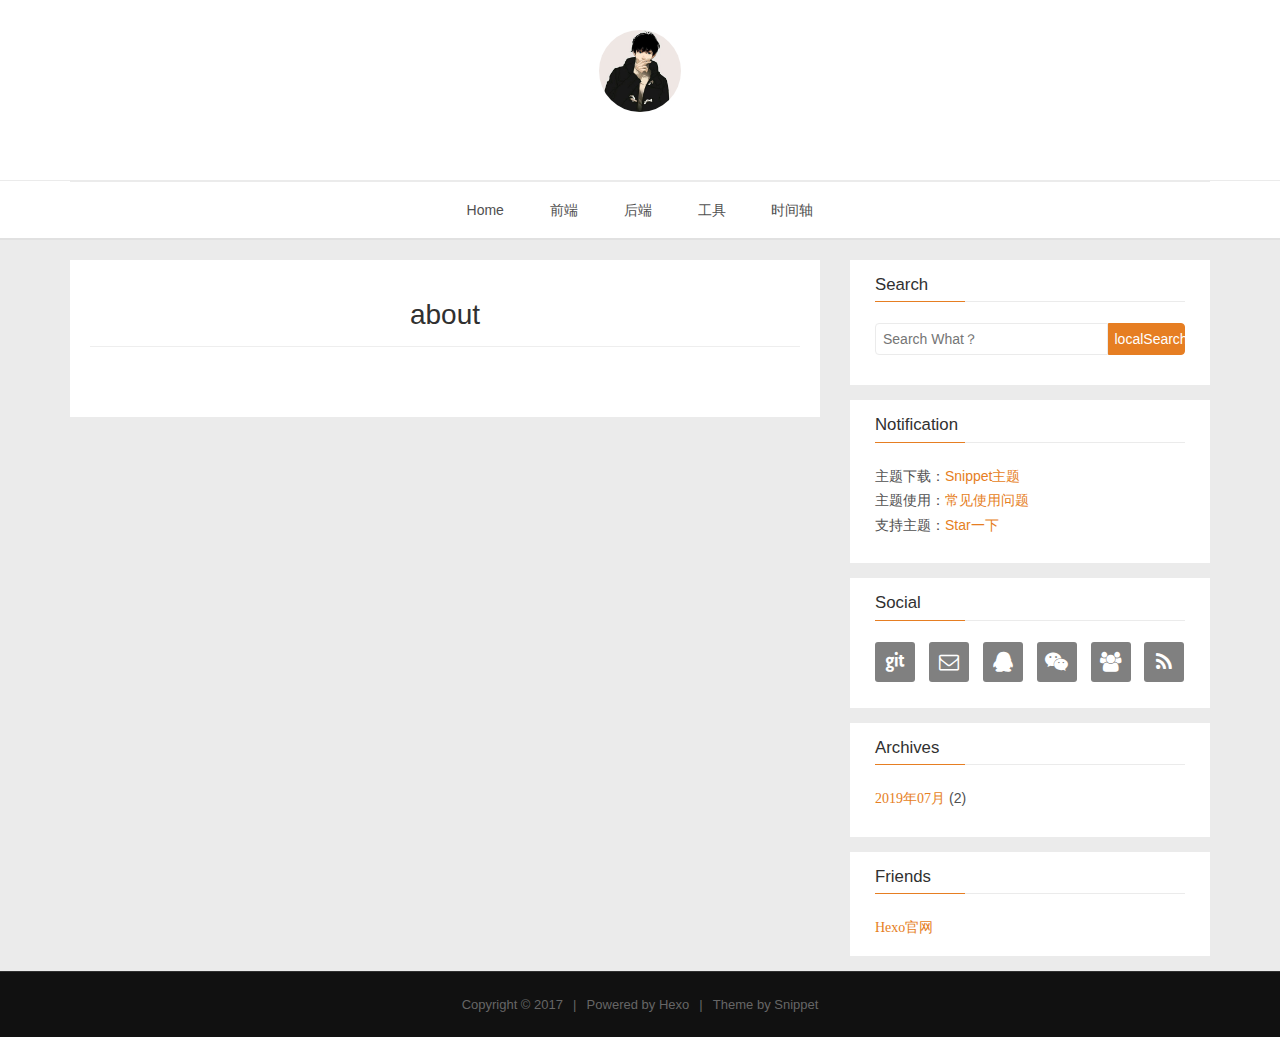
==== about/index.html @ bb1e615b "Site updated: 2019-07-01 17:25:53" ====
<!DOCTYPE HTML>
<html lang>
<head><meta name="generator" content="Hexo 3.9.0">
    <!--Setting-->
    <meta charset="UTF-8">
    <meta name="viewport" content="width=device-width, user-scalable=no, initial-scale=1.0, maximum-scale=1.0, minimum-scale=1.0">
    <meta http-equiv="X-UA-Compatible" content="IE=Edge,chrome=1">
    <meta http-equiv="Cache-Control" content="no-siteapp">
    <meta http-equiv="Cache-Control" content="no-transform">
    <meta name="renderer" content="webkit|ie-comp|ie-stand">
    <meta name="apple-mobile-web-app-capable" content="高峰的技术博客">
    <meta name="apple-mobile-web-app-status-bar-style" content="black">
    <meta name="format-detection" content="telephone=no,email=no,adress=no">
    <meta name="browsermode" content="application">
    <meta name="screen-orientation" content="portrait">
    <meta name="theme-version" content="1.2.3">
    <meta name="root" content="/">
    <link rel="dns-prefetch" href="http://www.gaofeng109.cn">
    <!--SEO-->

    <meta name="keywords" content="高峰的技术博客">


    <meta name="description" content="高峰的技术博客">



<meta name="robots" content="all">
<meta name="google" content="all">
<meta name="googlebot" content="all">
<meta name="verify" content="all">

    <!--Title-->


<title>about | 高峰的技术博客</title>


    <link rel="alternate" href="/atom.xml" title="高峰的技术博客" type="application/atom+xml">


    <link rel="icon" href="/favicon.ico">

    



<link rel="stylesheet" href="/css/bootstrap.min.css?rev=3.3.7">
<link rel="stylesheet" href="/css/font-awesome.min.css?rev=4.5.0">
<link rel="stylesheet" href="/css/style.css?rev=@@hash">




    
	<div class="hide">
		<script type="text/javascript">
			var cnzz_protocol = (("https:" == document.location.protocol) ? " https://" : " http://");document.write(unescape("%3Cspan class='cnzz_stat_icon_1263868967 hide' %3E%3Cscript%20src%3D%22https%3A%2F%2Fs95.cnzz.com%2Fz_stat.php%3Fweb_id%3D1272564536%22%3E%3C%2Fscript%3E%3C/span%3E%3Cscript src='" + cnzz_protocol + "s19.cnzz.com/z_stat.php%3Fid%3D1263868967%26show%3Dpic1' type='text/javascript'%3E%3C/script%3E"));
		</script>
	</div>






    

</head>

</html>
<!--[if lte IE 8]>
<style>
    html{ font-size: 1em }
</style>
<![endif]-->
<!--[if lte IE 9]>
<div style="ie">你使用的浏览器版本过低，为了你更好的阅读体验，请更新浏览器的版本或者使用其他现代浏览器，比如Chrome、Firefox、Safari等。</div>
<![endif]-->

<body>
    <header class="main-header"  style="background-image:url(http://snippet.shenliyang.com/img/banner.jpg)"  >
    <div class="main-header-box">
        <a class="header-avatar" href="/" title='Gao Feng'>
            <img src="/img/avatar.jpg" alt="logo头像" class="img-responsive center-block">
        </a>
        <div class="branding">
        	<!--<h2 class="text-hide">Snippet主题,从未如此简单有趣</h2>-->
            
                 <img src="/img/branding.png" alt="Snippet 博客主题" class="img-responsive center-block">
            
    	</div>
    </div>
</header>
    <nav class="main-navigation">
    <div class="container">
        <div class="row">
            <div class="col-sm-12">
                <div class="navbar-header"><span class="nav-toggle-button collapsed pull-right" data-toggle="collapse" data-target="#main-menu" id="mnav">
                    <span class="sr-only"></span>
                        <i class="fa fa-bars"></i>
                    </span>
                    <a class="navbar-brand" href="http://www.gaofeng109.cn">高峰的技术博客</a>
                </div>
                <div class="collapse navbar-collapse" id="main-menu">
                    <ul class="menu">
                        
                            <li role="presentation" class="text-center">
                                <a href="/"><i class="fa "></i>Home</a>
                            </li>
                        
                            <li role="presentation" class="text-center">
                                <a href="/categories/前端/"><i class="fa "></i>前端</a>
                            </li>
                        
                            <li role="presentation" class="text-center">
                                <a href="/categories/后端/"><i class="fa "></i>后端</a>
                            </li>
                        
                            <li role="presentation" class="text-center">
                                <a href="/categories/工具/"><i class="fa "></i>工具</a>
                            </li>
                        
                            <li role="presentation" class="text-center">
                                <a href="/archives/"><i class="fa "></i>时间轴</a>
                            </li>
                        
                    </ul>
                </div>
            </div>
        </div>
    </div>
</nav>
    <section class="content-wrap">
        <div class="container">
            <div class="row">
                <main class="col-md-8 main-content ">
                    <article class="post">
    <h1 class="post-head">about</h1>
    <div class="post-body">
        
    </div>
</article>
                </main>
                
                    
    <aside class="col-md-4 sidebar">
        
        
    <div class="widget">
        <h3 class="title">Search</h3>
        <div id="search-form">
            <div id="result-mask" class="hide"></div>
            <div class="search-area">
                
                    <input id="search-key" type="search" autocomplete="off" placeholder="Search What？">
                    <button type="button" class="search-form-submit" id="search-local">localSearch</button>
                
                
            </div>
            <div id="result-wrap" class="hide">
                <div id="search-result"></div>
            </div>
            <div class="hide">
                <template id="search-tpl">
                    <div class="item">
                        <a href="/{path}" title="{title}">
                            <div class="title">{title}</div>
                            <div class="content">{content}</div>
                        </a>
                    </div>
                </template>
            </div>
        </div>
    </div>

        
        
    <div class="widget">
        <h3 class="title">Notification</h3>
        <div class="notification">
            <p>
    主题下载：<a href="https://github.com/shenliyang/hexo-theme-snippet" title="fork me" target="_blank">Snippet主题</a> <br/>
    主题使用：<a href="https://github.com/shenliyang/hexo-theme-snippet/blob/master/README.md#常见问题" title="" target="_blank">常见使用问题</a> <br/>
    支持主题：<a href="https://github.com/shenliyang/hexo-theme-snippet/stargazers">Star一下</a>
</p>
        </div>
    </div>

        
        
    <div class="widget">
      <h3 class="title">Social</h3> 
        <div class="content social">
            
	            <a href="//github.com/shenliyang" rel="external nofollow" title="Github" target="_blank">
			    	<i class="git fa fa-git"></i>
			    </a>
            
	            <a href="mailto:snippet@91h5.cc" rel="external nofollow" title="邮箱" target="_blank">
			    	<i class="envelope-o fa fa-envelope-o"></i>
			    </a>
            
	            <a href="/" rel="external nofollow" title="联系QQ" target="_blank">
			    	<i class="qq fa fa-qq"></i>
			    </a>
            
	            <a href="/" rel="external nofollow" title="微信" target="_blank">
			    	<i class="weixin fa fa-weixin"></i>
			    </a>
            
	            <a href="/" rel="external nofollow" title="QQ群" target="_blank">
			    	<i class="users fa fa-users"></i>
			    </a>
            
	            <a href="/atom.xml" rel="external nofollow" title="RSS" target="_blank">
			    	<i class="feed fa fa-feed"></i>
			    </a>
            
        </div>
    </div>


        
        

        
        
    <div class="widget">
        <h3 class="title">Archives</h3>
        <ul class="archive-list"><li class="archive-list-item"><a class="archive-list-link" href="/archives/2019/07/"><i class="fa" aria-hidden="true">2019年07月</i></a><span class="archive-list-count">2</span></li></ul>
    </div>


        
        

        
        
    <div class="widget">
        <h3 class="title">Friends</h3>
        <div class="content friends-link">
        
            <a href="https://hexo.io/zh-cn/" class="fa" target="_blank">Hexo官网</a>
        
        </div>
    </div>


        
    </aside>

                
            </div>
        </div>
    </section>
    <footer class="main-footer">
    <div class="container">
        <div class="row">
        </div>
    </div>
</footer>

<a id="back-to-top" class="icon-btn hide">
	<i class="fa fa-chevron-up"></i>
</a>




    <div class="copyright">
    <div class="container">
        <div class="row">
            <div class="col-sm-12">
                <div class="busuanzi">
    
</div>

            </div>
            <div class="col-sm-12">
                <span>Copyright &copy; 2017
                </span> |
                <span>
                    Powered by <a href="//hexo.io" class="copyright-links" target="_blank" rel="nofollow">Hexo</a>
                </span> |
                <span>
                    Theme by <a href="//github.com/shenliyang/hexo-theme-snippet.git" class="copyright-links" target="_blank" rel="nofollow">Snippet</a>
                </span>
            </div>
        </div>
    </div>
</div>


	<script src="/js/search.js?rev=@@hash"></script>






<script src="/js/app.js?rev=@@hash"></script>

</body>
</html>
---- css/style.css ----
/*! style.css v1.2.0 | MIT License | github.com/shenliyang */
/*====================================================
    COLOR VARIABLE FOR THEME
====================================================*/
/* _variable.less */
/*====================================================
    MIXINS FOR THEME
====================================================*/
/* _mixins.less */
@-webkit-keyframes masked-animation {
  0% {
    background-position: 0 0;
  }
  to {
    background-position: -100% 0;
  }
}
@keyframes masked-animation {
  0% {
    background-position: 0 0;
  }
  to {
    background-position: -100% 0;
  }
}
/*====================================================
    common styles
====================================================*/
html {
  color: #505050;
  line-height: 1.75em;
  background: #ebebeb;
  position: relative;
  font-family: "Helvetica Neue", Helvetica, Arial, "Hiragino Sans GB", "Hiragino Sans GB W3", "WenQuanYi Micro Hei", "Microsoft YaHei UI", "Microsoft YaHei", sans-serif;
}
body {
  color: #505050;
  line-height: 1.75em;
  background: #ebebeb;
  position: relative;
  font-family: "Helvetica Neue", Helvetica, Arial, "Hiragino Sans GB", "Hiragino Sans GB W3", "WenQuanYi Micro Hei", "Microsoft YaHei UI", "Microsoft YaHei", sans-serif;
}
h1,
h2,
h3,
h4,
h5,
h6 {
  font-weight: 400;
  color: #303030;
}
h1 {
  font-size: 2em;
}
h2 {
  font-size: 1.5em;
}
h3 {
  font-size: 1.2em;
}
h4 {
  font-size: 1em;
}
h5 {
  font-size: 0.75em;
}
h6 {
  font-size: 0.5em;
}
a {
  color: #e67e22;
  outline: none;
}
a:hover {
  color: #e67e22;
}
a:active {
  outline: none;
}
a:focus {
  outline: none;
}
a img {
  outline: none;
}
.btn {
  padding: 7px 14px;
  -webkit-border-radius: 2px;
  -moz-border-radius: 2px;
  border-radius: 2px;
}
.btn-default {
  border: 1px solid #e67e22;
  background: #e67e22;
  color: #fff;
  -webkit-transition: all 0.2s ease-in-out;
  transition: all 0.2s ease-in-out;
}
.btn-default:hover {
  border: 1px solid #303030;
  background: #303030;
  color: #fff;
}
.btn-default:focus {
  outline: none;
}
.btn-default[disabled] {
  border: 1px solid #303030;
  background: #303030;
  color: #fff;
}
input[type="search"] {
  box-sizing: border-box;
  width: 75%;
  height: 32px;
  line-height: 16px;
  padding: 7px 11px 7px 7px;
  border-radius: 4px 0 0 4px;
  margin-bottom: 1em;
  border: 1px solid #ebebeb;
  -webkit-transition: all 0.2s;
  transition: all 0.2s;
}
input[type="search"]:focus {
  border: 1px solid #e67e22;
  outline: none;
}
input[type="text"] {
  padding: 7px 7px;
  border: 1px solid #ebebeb;
  -webkit-border-radius: 2px;
  -moz-border-radius: 2px;
  border-radius: 2px;
  -webkit-transition: all 0.2s;
  transition: all 0.2s;
}
input[type="text"]:focus {
  border: 1px solid #e67e22;
  outline: none;
}
input[type="url"] {
  padding: 7px 7px;
  border: 1px solid #ebebeb;
  -webkit-border-radius: 2px;
  -moz-border-radius: 2px;
  border-radius: 2px;
  -webkit-transition: all 0.2s;
  transition: all 0.2s;
}
input[type="url"]:focus {
  border: 1px solid #e67e22;
  outline: none;
}
input[type="email"] {
  padding: 7px 7px;
  border: 1px solid #ebebeb;
  -webkit-border-radius: 2px;
  -moz-border-radius: 2px;
  border-radius: 2px;
  -webkit-transition: all 0.2s;
  transition: all 0.2s;
}
input[type="email"]:focus {
  border: 1px solid #e67e22;
  outline: none;
}
textarea {
  padding: 7px 7px;
  border: 1px solid #ebebeb;
  -webkit-border-radius: 2px;
  -moz-border-radius: 2px;
  border-radius: 2px;
  -webkit-transition: all 0.2s;
  transition: all 0.2s;
}
textarea:focus {
  border: 1px solid #e67e22;
  outline: none;
}
blockquote {
  border-left: 4px solid #e67e22;
  background-color: #f9f9f9;
}
pre {
  padding: 0;
  background: none;
  border: none;
}
::-moz-selection {
  color: #fff;
  background: #e67e22;
  text-shadow: none;
}
::selection {
  color: #fff;
  background: #e67e22;
  text-shadow: none;
}
.ie {
  position: fixed;
  z-index: 9999;
  left: 0;
  top: 0;
  width: 100%;
  height: 70px;
  text-align: center;
  line-height: 70px;
  background-color: #f9f9f9;
  color: #f0ad4e;
  border-bottom: 1px solid #303030;
  text-overflow: ellipsis;
  overflow: hidden;
  white-space: nowrap;
}
#process {
  position: fixed;
  width: 0;
  height: 2px;
  background-color: #e67e22;
  top: -1px;
  left: 0;
  -webkit-border-radius: 2px;
  -moz-border-radius: 2px;
  border-radius: 2px;
  -webkit-transition: width 1s ease;
  transition: width 1s ease;
  z-index: 99;
}
.carousel {
  margin-bottom: 20px;
}
.carousel img {
  width: 100%;
}
/*====================================================
    header
====================================================*/
.main-header {
  position: relative;
  text-align: center;
  line-height: 0;
  height: 180px;
  width: 100%;
  background: #fff url(http://7xpw2b.com1.z0.glb.clouddn.com/hexo-sinppet/img/banner.jpg);
  background-repeat: repeat;
  overflow: hidden;
}
.main-header .banneriframe {
  width: 100%;
  height: 100%;
  border-width: 0px;
}
.main-header .main-header-box {
  position: relative;
  width: 100%;
  padding-top: 30px;
}
.main-header .main-header-box a.header-avatar img {
  width: 82px;
  height: 82px;
  max-width: 100%;
  border-radius: 50%;
}
.main-header .main-header-box a.header-avatar:hover {
  text-decoration: none;
}
.main-header .main-header-box .branding {
  padding-top: 15px;
}
.main-header .main-header-box .branding h2 {
  font-family: "STXingkai", "KaiTi", "Microsoft YaHei", "SimSun", sans-serif;
  width: 320px;
  margin: 0 auto;
  letter-spacing: 3px;
  color: #e67e22;
  text-overflow: ellipsis;
  overflow: hidden;
  white-space: nowrap;
  background-image: -webkit-linear-gradient(left, #cddc39, #e67e22 25%, #cddc39 50%, #e67e22 75%, #cddc39) !important;
  -webkit-text-fill-color: transparent!important;
  -webkit-background-clip: text!important;
  background-size: 200% 100%!important;
  animation: masked-animation 2s infinite linear !important;
}
.main-header .main-header-box .branding h2:hover {
  animation: masked-animation 1s infinite linear !important;
  text-decoration: none;
}
.home-template .main-header {
  padding-top: 62px;
  padding-bottom: 62px;
  background-repeat: no-repeat;
  background-position: center 20%;
  -webkit-background-size: cover;
  background-size: cover;
}
/* main-navigation */
.main-navigation {
  text-align: center;
  background: #fff;
  border-top: 1px solid #ebebeb;
  margin-bottom: 20px;
  border-bottom: 2px solid #e1e1e1;
}
.main-navigation .navbar-collapse {
  border-top: 1px solid #ebebeb;
}
.main-navigation .navbar-brand {
  max-width: 90%;
  text-overflow: ellipsis;
  overflow: hidden;
  white-space: nowrap;
  padding: 19px 0 0 0;
  font-size: 14px;
  color: #505050;
  display: none;
}
.main-navigation .menu {
  padding: 0;
  margin: 0;
}
.main-navigation .menu li {
  list-style: none;
  display: inline-block;
  position: relative;
}
.main-navigation .menu li a {
  color: #505050;
  line-height: 4em;
  display: block;
  padding: 0 21px;
}
.main-navigation .menu li:hover > a {
  color: #e67e22;
  text-decoration: none;
}
.main-navigation .menu li:hover ul {
  visibility: visible;
  opacity: 1;
  filter: alpha(opacity=100);
  top: 100%;
}
.main-navigation .menu li ul {
  visibility: hidden;
  background: #fff;
  text-align: left;
  padding: 7px 0px;
  margin: 0;
  position: absolute;
  left: 0;
  top: 120%;
  width: 200px;
  z-index: 999;
  opacity: 0;
  filter: alpha(opacity=0);
  -webkit-transition: all 0.2s ease;
  transition: all 0.2s ease;
}
.main-navigation .menu li ul li {
  display: block;
  margin: 0;
}
.main-navigation .menu li ul li a {
  line-height: 2.5em;
  color: #505050;
}
.main-navigation .menu li ul:hover > a {
  color: #e67e22;
}
.main-navigation .menu li.nav-current {
  border-bottom: 2px solid #e67e22;
  margin-bottom: -2px;
}
.main-navigation .navbar-header {
  text-align: center;
}
.main-navigation .navbar-header i {
  height: 56px;
  line-height: 56px;
  font-size: 2em;
  cursor: pointer;
}
.main-navigation .navbar-header i:hover {
  color: #e67e22;
}
/*====================================================
    main post area
====================================================*/
#main {
  background: #fff;
  padding: 10px 0;
  margin-bottom: 10px;
}
.main-content .breadcrumb {
  padding-left: 20px;
  font-size: 16px;
  line-height: 2em;
}
.post {
  padding: 20px;
  background: #fff;
  margin-bottom: 15px;
  position: relative;
  overflow: hidden;
}
.post .featured {
  position: absolute;
  background: #e67e22;
  color: #fff;
  text-align: center;
  top: -12px;
  right: -32px;
  width: 80px;
  height: 40px;
  line-height: 54px;
  transform: rotate(45deg);
}
.post .featured i {
  transform: rotate(-45deg);
}
.post .post-head {
  margin-bottom: 0.5em;
  text-align: center;
}
.post .post-head .post-title {
  font-size: 1.5em;
  line-height: 1.35em;
  margin: 0;
}
.post .post-head .post-title a {
  color: #303030;
}
.post .post-head .post-title a:hover {
  text-decoration: none;
  color: #e67e22;
}
.post .post-head .post-title a:focus {
  text-decoration: none;
  color: #e67e22;
}
.post .post-head p.warning {
  color: #f0ad4e;
}
.post .post-head .post-meta {
  color: #959595;
  margin: 5px 0;
}
.post .post-head .post-meta span {
  margin-right: 5px;
  white-space: nowrap;
}
.post .post-head .post-meta span a {
  color: #959595;
  margin-left: 3px;
}
.post .post-head .post-meta span a:hover {
  color: #e67e22;
}
.post .post-media {
  position: relative;
  margin-right: 15px;
  width: 220px;
  height: 160px;
  float: left;
  overflow: hidden;
}
.post .post-media img {
  width: 100%;
  height: 100%;
}
.post .post-content .home-post-head {
  text-align: left;
}
.post .post-content p.brief {
  overflow: hidden;
  color: #666666;
}
.post .post-body {
  margin-top: 15px;
  padding: 25px 0;
  border-top: 1px solid #eee;
  overflow: hidden;
}
.post .post-body p {
  font-size: 1em;
  line-height: 1.5;
}
.post .post-body p img {
  max-width: 100%;
}
.post .post-footer {
  margin-top: 15px;
  padding-top: 15px;
  border-top: 1px solid #ebebeb;
}
.post .post-footer .tag-list {
  color: #959595;
  line-height: 28px;
}
.post .post-footer .tag-list .post-meta {
  margin-top: 5px;
}
.post .post-footer .tag-list .post-meta .fa-wrap {
  margin-right: 10px;
}
.post .post-footer .tag-list .tags-meta a:nth-child(n+2) {
  margin-left: 4px;
}
.post .post-footer .tag-list a {
  color: #959595;
}
.post .post-footer .tag-list a:hover {
  color: #e67e22;
}
.post .post-footer .post-permalink {
  text-align: right;
}
/*====================================================
  main post content
====================================================*/
.post-content {
  font: 400 16px/1.62 "Georgia", "Xin Gothic", "Hiragino Sans GB", "Droid Sans Fallback", "Microsoft YaHei", sans-serif;
  color: #333;
}
.post-content h1 {
  font-family: "Georgia", "Xin Gothic", "Hiragino Sans GB", "Droid Sans Fallback", "Microsoft YaHei", "SimSun", sans-serif;
  color: #333;
  font-size: 1.8em;
  margin: 0.67em 0;
}
.post-content h2 {
  font-family: "Georgia", "Xin Gothic", "Hiragino Sans GB", "Droid Sans Fallback", "Microsoft YaHei", "SimSun", sans-serif;
  color: #333;
  font-size: 1.5em;
  margin: 0.83em 0;
}
.post-content h3 {
  font-family: "Georgia", "Xin Gothic", "Hiragino Sans GB", "Droid Sans Fallback", "Microsoft YaHei", "SimSun", sans-serif;
  color: #333;
  font-size: 1.17em;
  margin: 1em 0;
}
.post-content h4 {
  font-family: "Georgia", "Xin Gothic", "Hiragino Sans GB", "Droid Sans Fallback", "Microsoft YaHei", "SimSun", sans-serif;
  color: #333;
  font-size: 1em;
  margin: 1.6em 0 1em 0;
}
.post-content h5 {
  font-family: "Georgia", "Xin Gothic", "Hiragino Sans GB", "Droid Sans Fallback", "Microsoft YaHei", "SimSun", sans-serif;
  color: #333;
  font-size: 1em;
  margin: 1.6em 0 1em 0;
}
.post-content h6 {
  font-family: "Georgia", "Xin Gothic", "Hiragino Sans GB", "Droid Sans Fallback", "Microsoft YaHei", "SimSun", sans-serif;
  color: #333;
  font-size: 1em;
  margin: 1.6em 0 1em 0;
  font-weight: 500;
}
.post-content > h1 {
  margin-top: 0;
  font-size: 2em;
}
.post-content p {
  font-size: 15px;
}
.post-content a {
  word-wrap: break-word;
}
.post-content a img {
  border: none;
}
.post-content strong {
  font-weight: 700;
  color: #333;
}
.post-content b {
  font-weight: 700;
  color: #333;
}
.post-content em {
  font-style: italic;
  color: #333;
}
.post-content i {
  font-style: italic;
  color: #333;
}
.post-content img {
  max-width: 100%;
  height: auto;
  margin: 0.2em 0;
}
.post-content figure {
  position: relative;
  clear: both;
  outline: 0;
  margin: 10px 0;
}
.post-content figure img {
  display: block;
  max-width: 100%;
  margin: auto auto 4px;
  -moz-box-sizing: border-box;
  -webkit-box-sizing: border-box;
  box-sizing: border-box;
}
.post-content figure figcaption {
  position: relative;
  width: 100%;
  text-align: center;
  left: 0;
  margin-top: 10px;
  font-weight: 400;
  font-size: 14px;
  color: #666666;
}
.post-content figure figcaption a {
  text-decoration: none;
  color: #666666;
}
.post-content figure iframe {
  margin: auto;
}
.post-content hr {
  border-top: #dededc 1px solid;
}
.post-content blockquote {
  margin: 0 0 1.64em 0;
  border-left: 3px solid #e67e22;
  padding-left: 12px;
  color: #666666;
}
.post-content blockquote a {
  color: #666666;
}
.post-content ul {
  margin: 0 0 24px 6px;
  padding-left: 16px;
  list-style-type: square;
}
.post-content ol {
  margin: 0 0 24px 6px;
  padding-left: 16px;
  list-style-type: decimal;
}
.post-content li {
  margin-bottom: 0.2em;
}
.post-content li ul {
  margin-top: 0;
  margin-bottom: 0;
  margin-left: 14px;
  list-style-type: disc;
}
.post-content li ul ul {
  list-style-type: circle;
}
.post-content li ol {
  margin-top: 0;
  margin-bottom: 0;
  margin-left: 14px;
}
.post-content li p {
  margin: 0.4em 0 0.6em;
}
.post-content .unstyled {
  list-style-type: none;
  margin: 0;
  padding: 0;
}
.post-content code {
  color: #808080;
  font-size: 0.96em;
  background-color: #f9f9f9;
  padding: 1px 2px;
  border: 1px solid #dadada;
  -webkit-border-radius: 2px;
  -moz-border-radius: 2px;
  border-radius: 2px;
  font-family: Menlo, Monaco, Consolas, "Courier New", monospace;
  word-wrap: break-word;
}
.post-content tt {
  color: #808080;
  font-size: 0.96em;
  background-color: #f9f9f9;
  padding: 1px 2px;
  border: 1px solid #dadada;
  -webkit-border-radius: 2px;
  -moz-border-radius: 2px;
  border-radius: 2px;
  font-family: Menlo, Monaco, Consolas, "Courier New", monospace;
  word-wrap: break-word;
}
.post-content pre {
  margin: 1.64em 0;
  border: none;
  border-left: 3px solid #dadada;
  padding-left: 10px;
  overflow: auto;
  line-height: 1.5;
  font-family: Menlo, Monaco, Consolas, "Courier New", monospace;
  color: #808080;
  background-color: #f9f9f9;
}
.post-content pre code {
  color: #808080;
  border: none;
  background: none;
  padding: 0;
}
.post-content pre tt {
  color: #808080;
  border: none;
  background: none;
  padding: 0;
}
.post-content table {
  width: 100%;
  max-width: 100%;
  border-collapse: collapse;
  border-spacing: 0;
  margin-bottom: 1.5em;
  font-size: 0.96em;
  -webkit-box-sizing: border-box;
  -moz-box-sizing: border-box;
  box-sizing: border-box;
  table-layout: fixed;
  word-wrap: break-word;
}
.post-content th {
  text-align: left;
  padding: 4px 8px 4px 10px;
  border: 1px solid #dadada;
}
.post-content td {
  text-align: left;
  padding: 4px 8px 4px 10px;
  border: 1px solid #dadada;
  vertical-align: top;
}
.post-content tr:nth-child(even) {
  background-color: #f9f9f9;
}
.post-content iframe {
  display: block;
  max-width: 100%;
  margin-bottom: 30px;
}
.windows .post-content {
  font-size: 16px;
  font-family: "Georgia", "SimSun", sans-serif;
}
/*====================================================
    pagination
====================================================*/
.pagination {
  margin: 30px 0;
  text-align: center;
  display: block;
}
.pagination a {
  background: #fff;
  color: #666666;
  text-align: center;
  display: inline-block;
  -webkit-border-radius: 2px;
  -moz-border-radius: 2px;
  border-radius: 2px;
}
.pagination a:hover {
  background: #e67e22;
  color: #fff;
  text-decoration: none;
}
.pagination a i {
  width: 36px;
  height: 36px;
  line-height: 36px;
}
.pagination .prev {
  margin: 0 5px;
}
.pagination .next {
  margin: 0 5px;
}
.pagination .page-number {
  margin: 0 3px;
  display: inline-block;
  line-height: 36px;
  padding: 0 14px;
  -webkit-border-radius: 2px;
  -moz-border-radius: 2px;
  border-radius: 2px;
}
.pagination .current {
  background: #e67e22;
  color: #fff;
}
/*====================================================
    other: about and comment
====================================================*/
#comments {
  background-color: #fff;
  padding: 20px;
  margin-bottom: 20px;
}
#comments .v .vheader .vinput {
  border: none;
  border-bottom: 1px solid #f0f0f0;
  -webkit-border-radius: 0;
  -moz-border-radius: 0;
  border-radius: 0;
  font-size: 0.9em;
  -webkit-transition: all 0.2s;
  transition: all 0.2s;
}
#comments .v .vheader .vinput:focus {
  border-bottom: 1px solid #e67e22;
}
#comments .v .vheader .vinput:hover {
  border-bottom: 1px solid #e67e22;
}
#comments .v .veditor {
  font-size: 1em;
}
#comments .v .vcontrol .vbtn {
  -webkit-border-radius: 2px;
  -moz-border-radius: 2px;
  border-radius: 2px;
  padding: 0.5rem 2rem;
  color: #808080;
}
#comments .v .vcontrol .vbtn:hover {
  color: #e67e22;
  border-color: #e67e22;
}
#comments .v .item3 input {
  width: 31%;
  margin: 0 1%;
}
#comments .v .item2 input {
  width: 48%;
  margin: 0 1%;
}
/* prev and next link */
.prev-next-wrap {
  margin-bottom: 25px;
  text-align: center;
}
.prev-next-wrap .pre-post {
  float: left;
}
.prev-next-wrap .next-post {
  float: right;
}
.sidebar .widget {
  background: #fff;
  padding: 16px 25px;
}
.sidebar .widget ul {
  padding: 0;
}
.sidebar .widget ul li {
  list-style: none;
}
.sidebar .widget ul li.archive-list-item {
  width: 50%;
  display: inline-block;
}
.sidebar .widget .archive-list-count,
.sidebar .widget .category-list-count {
  margin-left: 4px;
}
.sidebar .widget .archive-list-count:before,
.sidebar .widget .category-list-count:before {
  content: "(";
}
.sidebar .widget .archive-list-count:after,
.sidebar .widget .category-list-count:after {
  content: ")";
}
.sidebar .widget-box {
  background: #fff;
  padding: 0 25px 16px;
}
.main-footer {
  background: #202020;
  color: #959595;
}
/*====================================================
    sidebar
====================================================*/
.widget {
  margin-bottom: 15px;
}
.widget .title {
  margin-top: 0;
  padding-bottom: 7px;
  border-bottom: 1px solid #ebebeb;
  margin-bottom: 21px;
  position: relative;
}
.widget .title:after {
  content: "";
  width: 90px;
  height: 1px;
  background: #e67e22;
  position: absolute;
  left: 0;
  bottom: -1px;
}
.widget .tag-cloud a {
  border: 1px solid #ebebeb;
  padding: 2px 7px;
  color: #959595;
  font-size: 1em!important;
  line-height: 1.5em;
  display: inline-block;
  margin: 0 5px 5px 0;
  -webkit-transition: all 0.2s;
  transition: all 0.2s;
  text-overflow: ellipsis;
  overflow: hidden;
  white-space: nowrap;
}
.widget .tag-cloud a:hover {
  color: #fff;
  background-color: #e67e22;
  border: 1px solid #e67e22;
  text-decoration: none;
}
.widget .social a {
  display: inline-block;
  text-align: center;
  width: 40px;
  height: 40px;
  line-height: 45px;
  color: #fff;
  background: #808080;
  -webkit-border-radius: 3px;
  -moz-border-radius: 3px;
  border-radius: 3px;
  margin-right: 10px;
  margin-bottom: 10px;
}
.widget .social a:hover {
  background: #e67e22;
  -webkit-transition: all 0.2s;
  transition: all 0.2s;
}
.widget .social a:last-child {
  margin-right: 0px;
}
.widget .social a i {
  font-size: 20px;
}
.widget .friends-link a {
  margin-right: 15px;
}
.widget #search-form {
  position: relative;
  width: 100%;
}
.widget #search-form .search-form-submit {
  float: right;
  width: 25%;
  height: 32px;
  background: #e67e22;
  color: #fff;
  border-radius: 0 4px 4px 0;
  border: 1px solid #e67e22;
}
.widget #search-form #result-mask {
  position: fixed;
  left: 0;
  top: 0;
}
.widget #search-form .search-form-submit:focus {
  outline: none;
}
.widget #search-form #result-wrap {
  position: absolute;
  box-sizing: content-box;
  top: 45px;
  left: -50px;
  z-index: 6;
  width: 120%;
  padding: 20px;
  color: #333;
  background: #fff;
  border-radius: 4px;
  box-shadow: 1px 2px 2px #ccc;
  border: 1px solid #ccc;
}
.widget #search-form #result-wrap:before {
  content: '';
  position: absolute;
  display: inline-block;
  border-width: 0 12px 12px 12px;
  border-style: solid;
  border-color: #ccc transparent;
  right: 80px;
  top: -12px;
}
.widget #search-form #result-wrap:after {
  content: '';
  position: absolute;
  display: inline-block;
  border-width: 0 12px 12px 12px;
  border-style: solid;
  border-color: #fff transparent;
  right: 80px;
  top: -10px;
}
.widget #search-form #result-wrap #search-result {
  width: 100%;
  box-sizing: content-box;
  padding-right: 20px;
  margin-right: -20px;
  max-height: 400px;
  overflow-y: auto;
}
.widget #search-form #result-wrap #search-result .tips {
  text-align: center;
}
.widget #search-form #result-wrap #search-result .item {
  padding: 8px 0;
}
.widget #search-form #result-wrap #search-result .item:last-child .content {
  border-bottom: 0;
}
.widget #search-form #result-wrap #search-result .item a:hover {
  text-decoration: none;
}
.widget #search-form #result-wrap #search-result .item .title {
  line-height: 1.25;
  font-size: 16px;
  text-overflow: ellipsis;
  overflow: hidden;
  white-space: nowrap;
  margin-bottom: 0px;
  color: #333;
  border: 0;
}
.widget #search-form #result-wrap #search-result .item .title:hover {
  color: #e67e22;
}
.widget #search-form #result-wrap #search-result .item .title b {
  margin: 0 2px;
  color: #e67e22;
}
.widget #search-form #result-wrap #search-result .item .content {
  font-size: 14px;
  color: #666666;
  padding-bottom: 10px;
  border-bottom: 1px solid #ccc;
}
.widget #search-form #result-wrap #search-result .item .content b {
  color: #e67e22;
  margin: 0 2px;
}
.widget .notification img {
  max-width: 100%;
}
/*====================================================
   toc
====================================================*/
#article-toc {
  padding-top: 1em;
  background-color: #fff;
  top: 0;
  bottom: 70px;
  overflow-y: auto;
}
#article-toc ol {
  list-style: none;
}
#article-toc .toc {
  padding-left: 2em;
}
#article-toc .toc .toc-item .toc-link {
  display: block;
  color: #333;
  text-decoration: none;
  padding: 4px 0;
  line-height: 1.25em;
  position: relative;
  width: 100%;
  text-overflow: ellipsis;
  overflow: hidden;
  white-space: nowrap;
}
#article-toc .toc .toc-item .toc-link:hover {
  color: #e67e22;
  -webkit-transition: 0.15s;
  transition: 0.15s;
}
#article-toc .toc .toc-item.toc-level-2 > .toc-link {
  font-size: 15px;
}
/*====================================================
   copyright
====================================================*/
.copyright {
  background: #111;
  font-size: 13px;
  text-align: center;
  color: #666666;
  padding-top: 20px;
  padding-bottom: 20px;
  border-top: 1px solid #303030;
}
.copyright span {
  margin: 0 0.5em;
}
.copyright a {
  color: #666666;
}
/*====================================================
   back-to-top and toc-btn
====================================================*/
#back-to-top,
#toc-btn {
  position: fixed;
  right: 30px;
  bottom: 30px;
  background-color: #959595;
  color: #fff;
  text-align: center;
  -webkit-border-radius: 2px;
  -moz-border-radius: 2px;
  border-radius: 2px;
  z-index: 1;
  cursor: pointer;
}
#back-to-top:hover,
#toc-btn:hover {
  background: #e67e22;
  -webkit-transition: all 0.2s;
  transition: all 0.2s;
}
#back-to-top i,
#toc-btn i {
  width: 30px;
  height: 30px;
  line-height: 30px;
}
#toc-btn {
  bottom: 65px;
}
/*====================================================
    post reward
====================================================*/
.reward {
  padding: 5px 0;
}
.reward .reward-wrap {
  position: relative;
  display: block;
  font-size: 30px;
  width: 62px;
  height: 62px;
  line-height: 60px;
  margin: 0 auto;
  cursor: pointer;
  text-align: center;
  vertical-align: middle;
  color: #ff8140;
  -webkit-user-select: none;
  border: 1px solid #d9d9d9;
  -webkit-box-shadow: 0 0 2px #d9d9d9;
  -moz-box-shadow: 0 0 2px #d9d9d9;
  box-shadow: 0 0 2px #d9d9d9;
  -webkit-border-radius: 50%;
  -moz-border-radius: 50%;
  border-radius: 50%;
}
.reward .reward-wrap .reward-box {
  position: absolute;
  top: -220px;
  left: 50%;
  display: none;
  width: 350px;
  height: 200px;
  margin-left: -175px;
  padding: 15px;
  border: 1px solid #e6e6e6;
  background-color: #fff;
  -webkit-box-shadow: 0 1px 1px 1px #efefef;
  -moz-box-shadow: 0 1px 1px 1px #efefef;
  box-shadow: 0 1px 1px 1px #efefef;
}
.reward .reward-wrap .reward-box span {
  display: inline-block;
  width: 150px;
  height: 150px;
}
.reward .reward-wrap .reward-box span img {
  display: inline-block;
  float: left;
  width: 150px;
  height: 150px;
  margin: 0 auto;
  border: 0;
}
.reward .reward-wrap .reward-box span b {
  font-size: 14px;
  line-height: 26px;
  display: block;
  text-align: center;
  color: #666;
}
.reward .reward-wrap .reward-box:before,
.reward .reward-wrap .reward-box:after {
  position: absolute;
  content: '';
  border: 10px solid transparent;
}
.reward .reward-wrap .reward-box:before {
  bottom: -20px;
  left: 50%;
  margin-left: -10px;
  border-top-color: #e6e6e6;
}
.reward .reward-wrap .reward-box:after {
  bottom: -19px;
  left: 50%;
  margin-left: -10px;
  border-top-color: #fff;
}
.reward .reward-wrap:hover {
  color: #fff;
  background-color: #ff8140;
  border: 1px solid #ff8140;
  -webkit-transition: all 0.2s;
  transition: all 0.2s;
}
.reward .reward-wrap:hover .reward-box {
  display: block;
}
.reward .reward-tip {
  font-size: 18px;
  font-weight: 700;
  letter-spacing: 1px;
  color: #969696;
  margin: 15px auto;
  text-align: center;
  min-height: 24px;
}
/*====================================================
    timeline
====================================================*/
.timebox {
  position: relative;
  width: 100%;
  padding: 0 20px;
  margin: 20px auto;
  background: url(../img/timeline.gif) repeat-y 207px 0;
  overflow: hidden;
}
.timeline h2 {
  height: 44px;
  line-height: 44px;
  font-size: 30px;
  color: #666666;
  font-weight: bold;
  padding-left: 75px;
  margin-bottom: 25px;
  background: url(../img/timeline-clock.gif) #fff no-repeat 165px 0;
}
.timeline h2 img {
  vertical-align: -5px;
}
.timeline ul {
  list-style: none;
  margin: 0;
  padding: 0;
}
.timeline ul li {
  background: url(../img/timeline-dot.gif) no-repeat 180px 5px;
  padding-bottom: 20px;
  zoom: 1;
  text-overflow: ellipsis;
  overflow: hidden;
  white-space: nowrap;
}
.timeline ul li:after {
  content: " ";
  display: block;
  height: 0;
  clear: both;
  visibility: hidden;
}
.timeline ul li h3 {
  float: left;
  width: 168px;
  font-size: 20px;
  color: #333;
  text-align: right;
  padding-right: 15px;
  margin: 0;
}
.timeline ul li h3 span {
  color: #666666;
  font-size: 12px;
  margin-left: 3px;
}
.timeline ul li a {
  padding-left: 41px;
  margin-top: -5px;
  font-weight: normal;
  font-size: 16px;
  color: #505050;
}
.timeline ul li a:hover {
  text-decoration: none;
  color: #e67e22;
}
@media screen and (max-width: 500px) {
  .timebox {
    background-position: 97px 0;
  }
  .timeline h2 {
    padding-left: 40%;
    background-position: 48px 0;
  }
  .timeline ul li {
    background-position: 70px 5px;
  }
  .timeline ul li h3 {
    width: 68px;
  }
}
/*====================================================
    highlight
====================================================*/
pre,
.highlight {
  overflow: auto;
  margin: 20px 0;
  padding: 0;
  color: #c5c8c6;
  font-size: 13px;
  background: #1d1f21;
  line-height: 1.6;
}
code {
  padding: 2px 4px;
  text-overflow: ellipsis;
  overflow: hidden;
  white-space: nowrap;
  color: #666666;
  background: #eee;
  -webkit-border-radius: 3px;
  -moz-border-radius: 3px;
  border-radius: 3px;
}
pre code {
  padding: 0;
  color: #c5c8c6;
  background: none;
  text-shadow: none;
}
pre .meta {
  color: #b294bb;
}
pre .comment {
  color: #969896;
}
.highlight {
  -webkit-border-radius: 1px;
  -moz-border-radius: 1px;
  border-radius: 1px;
}
.highlight pre {
  border: none;
  margin: 0;
  padding: 10px 0;
}
.highlight table {
  margin: 0;
  width: auto;
  border: none;
}
.highlight td {
  border: none;
  padding: 0;
}
.highlight figcaption {
  font-size: 1em;
  color: #c5c8c6;
  line-height: 1em;
  margin-bottom: 1em;
}
.highlight figcaption a {
  float: right;
  color: #c5c8c6;
}
.highlight figcaption a:hover {
  border-bottom-color: #c5c8c6;
}
.highlight .gutter pre {
  padding-left: 10px;
  padding-right: 10px;
  color: #888f96;
  text-align: right;
  background-color: #000;
}
.highlight .code pre {
  width: 100%;
  padding-left: 10px;
  padding-right: 10px;
  background-color: #1d1f21;
}
.highlight .line {
  height: 20px;
}
.gutter {
  -webkit-user-select: none;
  -moz-user-select: none;
  -ms-user-select: none;
  user-select: none;
}
.gist table {
  width: auto;
}
.gist table td {
  border: none;
}
pre .variable,
pre .attribute,
pre .tag,
pre .regexp,
pre .ruby .constant,
pre .xml .tag .title,
pre .xml .pi,
pre .xml .doctype,
pre .html .doctype,
pre .css .id,
pre .css .class,
pre .css .pseudo {
  color: #c66;
}
pre .number,
pre .preprocessor,
pre .built_in,
pre .literal,
pre .params,
pre .constant,
pre .command {
  color: #de935f;
}
pre .ruby .class .title,
pre .css .rules .attribute,
pre .string,
pre .value,
pre .inheritance,
pre .header,
pre .ruby .symbol,
pre .xml .cdata,
pre .special,
pre .number,
pre .formula {
  color: #b5bd68;
}
pre .title,
pre .css .hexcolor {
  color: #8abeb7;
}
pre .function,
pre .python .decorator,
pre .python .title,
pre .ruby .function .title,
pre .ruby .title .keyword,
pre .perl .sub,
pre .javascript .title,
pre .coffeescript .title {
  color: #81a2be;
}
pre .keyword,
pre .javascript .function {
  color: #b294bb;
}
/*====================================================
    scrollbar
====================================================*/
::-webkit-scrollbar {
  -webkit-appearance: none;
  height: 5px;
  width: 5px;
}
::-webkit-scrollbar-track {
  background-color: inherit;
}
::-webkit-scrollbar-thumb {
  -webkit-border-radius: 2px;
  -moz-border-radius: 2px;
  border-radius: 2px;
  background-color: rgba(1, 1, 1, 0.12);
}
::-webkit-scrollbar-thumb:hover {
  background-color: rgba(1, 1, 1, 0.22);
}
/*====================================================
    media
====================================================*/
@media screen and (max-width: 767px) {
  .main-navigation {
    text-align: left;
  }
  .main-navigation .navbar-brand {
    display: block;
  }
  .main-navigation .menu li {
    display: block;
    width: 33%;
    float: left;
  }
  .main-navigation .menu li:hover > a {
    color: #e67e22;
    text-decoration: none;
  }
  .main-navigation .menu li a {
    padding: 0;
  }
  .main-navigation .menu li ul {
    visibility: visible;
    padding: 0px 0px 0px 20px;
    margin: 0;
    position: relative;
    top: 0;
    width: 100%;
    opacity: 1;
    filter: alpha(opacity=100);
  }
  .prev-next-wrap {
    margin: 15px;
  }
  .prev-next-wrap a {
    display: block;
  }
  .post .post-head {
    text-align: left;
  }
  .post .post-head h1 {
    line-height: 1.25em;
  }
  .post .post-content p.brief {
    text-overflow: ellipsis;
    overflow: hidden;
    white-space: nowrap;
  }
  .post .post-media {
    float: none;
    width: 100%;
    height: auto;
    margin: 0 0 1em 0;
  }
  .post-footer,
  #article-toc {
    display: none;
  }
  .content-wrap .m-post {
    padding: 0px;
  }
  .widget #search-form #result-wrap {
    left: -25px;
    width: 100%;
  }
}
@media screen and (min-width: 768px) {
  .nav-toggle-button {
    display: none;
  }
}
@media screen and (min-width: 1100px) {
  .post-content blockquote {
    padding-left: 20px;
    border-width: 4px;
  }
  .post-content blockquote blockquote {
    margin-left: 0;
  }
  .post-content figure img {
    margin: 0 0 4px;
  }
  .post-content figure figcaption {
    position: absolute;
    left: -172px;
    width: 150px;
    top: 0;
    text-align: right;
    margin-top: 0;
  }
  .post-content figure figcaption:before {
    width: 25%;
    margin-left: 75%;
    border-top: 1px solid #dededc;
    display: block;
    content: "";
    margin-bottom: 10px;
  }
}
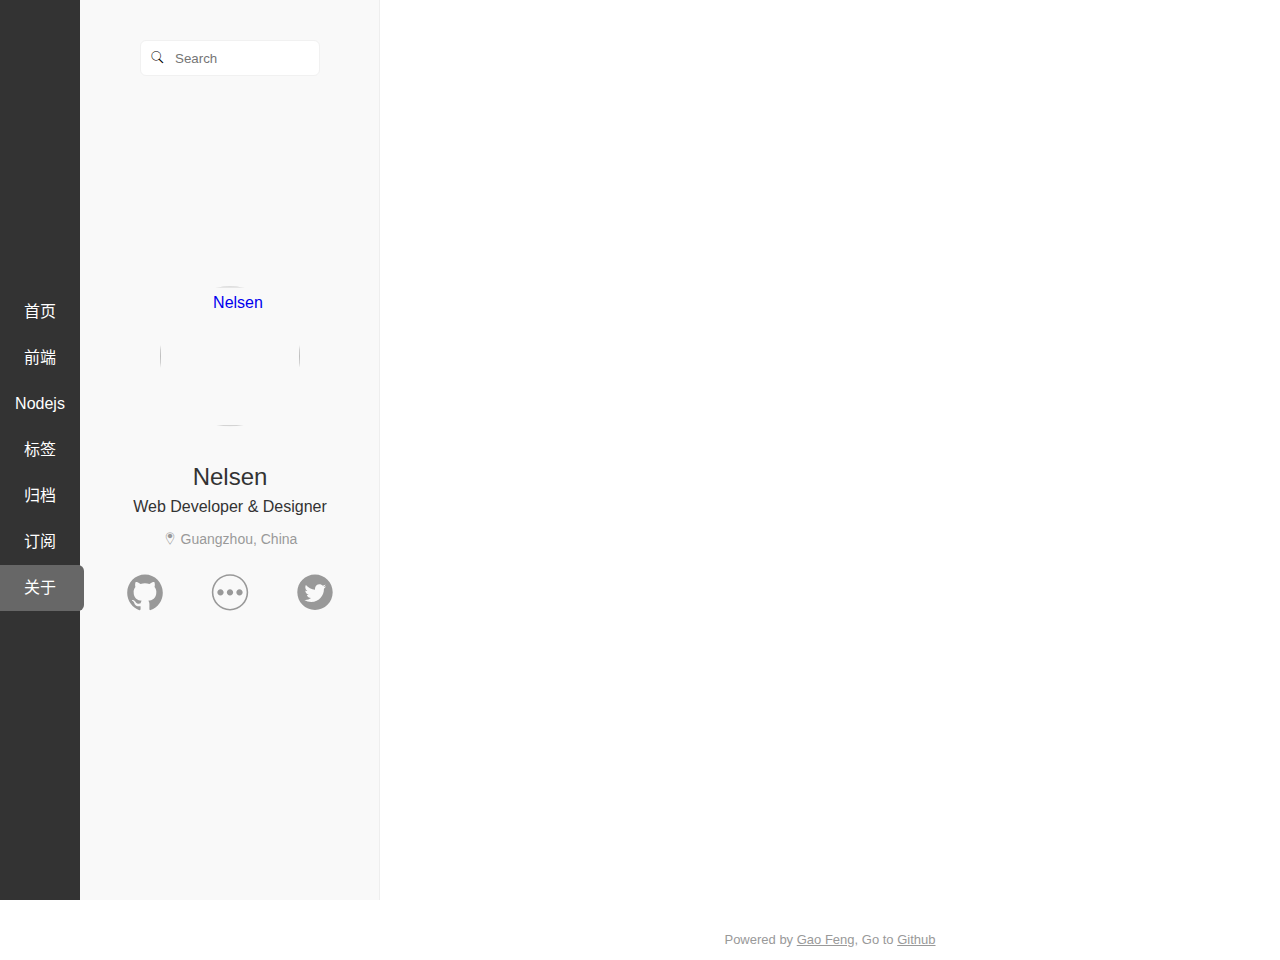
==== commit 239478d2: "Site updated: 2019-07-02 13:48:35" ====
--- a/about/index.html
+++ b/about/index.html
@@ -1,305 +1,213 @@
-<!DOCTYPE HTML>
-<html lang>
+<!DOCTYPE html>
+<html lang="zh-CN">
+
 <head><meta name="generator" content="Hexo 3.9.0">
-    <!--Setting-->
-    <meta charset="UTF-8">
-    <meta name="viewport" content="width=device-width, user-scalable=no, initial-scale=1.0, maximum-scale=1.0, minimum-scale=1.0">
-    <meta http-equiv="X-UA-Compatible" content="IE=Edge,chrome=1">
-    <meta http-equiv="Cache-Control" content="no-siteapp">
-    <meta http-equiv="Cache-Control" content="no-transform">
-    <meta name="renderer" content="webkit|ie-comp|ie-stand">
-    <meta name="apple-mobile-web-app-capable" content="高峰的技术博客">
-    <meta name="apple-mobile-web-app-status-bar-style" content="black">
-    <meta name="format-detection" content="telephone=no,email=no,adress=no">
-    <meta name="browsermode" content="application">
-    <meta name="screen-orientation" content="portrait">
-    <meta name="theme-version" content="1.2.3">
-    <meta name="root" content="/">
-    <link rel="dns-prefetch" href="http://www.gaofeng109.cn">
-    <!--SEO-->
-
-    <meta name="keywords" content="高峰的技术博客">
-
-
-    <meta name="description" content="高峰的技术博客">
-
-
-
-<meta name="robots" content="all">
-<meta name="google" content="all">
-<meta name="googlebot" content="all">
-<meta name="verify" content="all">
-
-    <!--Title-->
-
-
-<title>about | 高峰的技术博客</title>
-
-
-    <link rel="alternate" href="/atom.xml" title="高峰的技术博客" type="application/atom+xml">
-
-
-    <link rel="icon" href="/favicon.ico">
+  <meta charset="UTF-8">
+
+  
 
     
 
-
-
-<link rel="stylesheet" href="/css/bootstrap.min.css?rev=3.3.7">
-<link rel="stylesheet" href="/css/font-awesome.min.css?rev=4.5.0">
-<link rel="stylesheet" href="/css/style.css?rev=@@hash">
-
-
-
-
-    
-	<div class="hide">
-		<script type="text/javascript">
-			var cnzz_protocol = (("https:" == document.location.protocol) ? " https://" : " http://");document.write(unescape("%3Cspan class='cnzz_stat_icon_1263868967 hide' %3E%3Cscript%20src%3D%22https%3A%2F%2Fs95.cnzz.com%2Fz_stat.php%3Fweb_id%3D1272564536%22%3E%3C%2Fscript%3E%3C/span%3E%3Cscript src='" + cnzz_protocol + "s19.cnzz.com/z_stat.php%3Fid%3D1263868967%26show%3Dpic1' type='text/javascript'%3E%3C/script%3E"));
-		</script>
-	</div>
-
-
-
-
-
-
-    
-
+      <title>
+        
+              高峰的技术博客
+      </title>
+      <meta name="author" content="Gao Feng">
+      <meta name="version" content="1.0.0">
+      <meta name="keywords" content="高峰的技术博客">
+      <meta name="description" content="高峰的技术博客">
+      <meta http-equiv="X-UA-Compatible" content="IE=edge,chrome=1">
+      <meta name="viewport" content="width=device-width,initial-scale=1,user-scalable=no">
+
+      
+        <link rel="alternate" href="/atom.xml" title="高峰的技术博客" type="application/atom+xml">
+        
+          
+            <link rel="icon" href="/images/favicon.ico">
+            
+
+              <link rel="stylesheet" href="/css/style.css">
 </head>
 
-</html>
-<!--[if lte IE 8]>
-<style>
-    html{ font-size: 1em }
-</style>
-<![endif]-->
-<!--[if lte IE 9]>
-<div style="ie">你使用的浏览器版本过低，为了你更好的阅读体验，请更新浏览器的版本或者使用其他现代浏览器，比如Chrome、Firefox、Safari等。</div>
-<![endif]-->
-
 <body>
-    <header class="main-header"  style="background-image:url(http://snippet.shenliyang.com/img/banner.jpg)"  >
-    <div class="main-header-box">
-        <a class="header-avatar" href="/" title='Gao Feng'>
-            <img src="/img/avatar.jpg" alt="logo头像" class="img-responsive center-block">
-        </a>
-        <div class="branding">
-        	<!--<h2 class="text-hide">Snippet主题,从未如此简单有趣</h2>-->
-            
-                 <img src="/img/branding.png" alt="Snippet 博客主题" class="img-responsive center-block">
-            
-    	</div>
+
+  <main class="app">
+    <header class="header clearfix">
+    <div id="nav" class="nav">
+    <div class="nav-mobile">
+        <button id="open-panel" class="open-panel nav-mobile-item"><i class="icon-documents"></i></button>
+        <h1 class="nav-mobile-title nav-mobile-item">高峰的技术博客</h1>
+        <button id="open-menus" class="open-panel nav-mobile-item"><i class="icon-library"></i></button>
     </div>
-</header>
-    <nav class="main-navigation">
-    <div class="container">
-        <div class="row">
-            <div class="col-sm-12">
-                <div class="navbar-header"><span class="nav-toggle-button collapsed pull-right" data-toggle="collapse" data-target="#main-menu" id="mnav">
-                    <span class="sr-only"></span>
-                        <i class="fa fa-bars"></i>
-                    </span>
-                    <a class="navbar-brand" href="http://www.gaofeng109.cn">高峰的技术博客</a>
-                </div>
-                <div class="collapse navbar-collapse" id="main-menu">
-                    <ul class="menu">
-                        
-                            <li role="presentation" class="text-center">
-                                <a href="/"><i class="fa "></i>Home</a>
-                            </li>
-                        
-                            <li role="presentation" class="text-center">
-                                <a href="/categories/前端/"><i class="fa "></i>前端</a>
-                            </li>
-                        
-                            <li role="presentation" class="text-center">
-                                <a href="/categories/后端/"><i class="fa "></i>后端</a>
-                            </li>
-                        
-                            <li role="presentation" class="text-center">
-                                <a href="/categories/工具/"><i class="fa "></i>工具</a>
-                            </li>
-                        
-                            <li role="presentation" class="text-center">
-                                <a href="/archives/"><i class="fa "></i>时间轴</a>
-                            </li>
-                        
-                    </ul>
+
+    <nav id="nav-inner" class="nav-inner">
+        
+            <a class="nav-item" href="/">
+                <span class="nav-text">首页</span>
+            </a>
+        
+            <a class="nav-item" href="/categories/front-end">
+                <span class="nav-text">前端</span>
+            </a>
+        
+            <a class="nav-item" href="/categories/back-end">
+                <span class="nav-text">Nodejs</span>
+            </a>
+        
+            <a class="nav-item" href="/tags">
+                <span class="nav-text">标签</span>
+            </a>
+        
+            <a class="nav-item" href="/archives">
+                <span class="nav-text">归档</span>
+            </a>
+        
+            <a class="nav-item" href="/atom.xml">
+                <span class="nav-text">订阅</span>
+            </a>
+        
+            <a class="nav-item active" href="/about">
+                <span class="nav-text">关于</span>
+            </a>
+        
+    </nav>
+</div>
+
+    <aside id="aside" class="aside">
+    <div id="aside-mask" class="aside-mask"></div>
+    <div id="aside-inner" class="aside-inner">
+        <form action="//google.com/search" method="get" accept-charset="UTF-8" class="search-form"><input type="search" name="q" class="search-form-input" placeholder="Search"><button type="submit" class="search-form-submit"><i class="icon-search-stroke"></i></button><input type="hidden" name="sitesearch" value="http://www.gaofeng109.cn"></form>
+
+        
+        
+
+        
+        <div class="author-meta">
+            
+            <div class="author-avatar">
+                <a href="/">
+                    <img src="./images/avatar.jpg" title="Nelsen">
+                </a>
+            </div>
+            
+            <div class="author-name">Nelsen</div>
+            <div class="author-work">Web Developer &amp; Designer</div>
+            <div class="author-location">
+                <i class="icon-location vm"></i>
+                <span class="vm">Guangzhou, China</span>
+            </div>
+            
+            <div class="author-thread-wrap">
+                <div class="author-threads clearfix">
+                    
+                        <a class="thread-item" href="https://github.com/gaofeng222/" target="_blank" rel="noopener">
+                            <!-- Generated by IcoMoon.io -->
+<svg viewbox="0 0 1024 1024" width="38" height="38" fill="currentColor">
+<path d="M512 32.12c-265.004 0-479.88 220.23-479.88 492.090 0 217.446 137.536 401.684 328.202 466.81 23.994 4.498 32.778-10.712 32.778-23.78 0-11.782-0.428-42.632-0.642-83.764-133.466 29.778-161.744-65.984-161.744-65.984-21.852-56.772-53.344-71.982-53.344-71.982-43.49-30.636 3.214-29.992 3.214-29.992 48.202 3.428 73.482 50.772 73.482 50.772 42.846 75.196 112.258 53.558 139.68 40.918 4.284-31.706 16.71-53.558 30.42-65.77-106.474-12.426-218.516-54.63-218.516-243.152 0-53.772 18.638-97.69 49.274-131.966-4.928-12.426-21.424-62.556 4.714-130.252 0 0 40.276-13.282 131.966 50.344 38.348-10.926 79.266-16.282 120.184-16.496 40.704 0.214 81.836 5.57 120.184 16.496 91.692-63.626 131.752-50.344 131.752-50.344 26.136 67.698 9.64 117.828 4.714 130.252 30.636 34.492 49.274 78.408 49.274 131.966 0 188.952-112.258 230.514-219.16 242.724 17.138 15.21 32.564 45.202 32.564 91.048 0 65.77-0.642 118.898-0.642 134.966 0 13.068 8.57 28.492 32.992 23.566 191.094-64.912 328.418-249.152 328.418-466.382 0-271.86-214.874-492.090-479.88-492.090z"/>
+</svg>
+
+                        </a>
+                    
+                        <a class="thread-item" href="https://blog.csdn.net/qq_27702739" target="_blank" rel="noopener">
+                            <!-- Generated by IcoMoon.io -->
+<svg viewbox="0 0 1024 1024" width="38" height="38" fill="currentColor">
+<path d="M21.332 512c0-270.988 219.68-490.666 490.668-490.666s490.666 219.68 490.666 490.666c0 270.988-219.678 490.666-490.666 490.666s-490.666-219.678-490.666-490.666zM960 512c0-247.424-200.576-448-448-448s-448 200.576-448 448c0 247.424 200.576 448 448 448s448-200.576 448-448zM768 597.332c47.128 0 85.332-38.206 85.332-85.332s-38.206-85.332-85.332-85.332c-47.128 0-85.332 38.204-85.332 85.332s38.206 85.332 85.332 85.332zM512 597.332c47.128 0 85.332-38.206 85.332-85.332s-38.206-85.332-85.332-85.332c-47.128 0-85.332 38.204-85.332 85.332s38.204 85.332 85.332 85.332zM255.998 597.332c47.128 0 85.332-38.206 85.332-85.332s-38.204-85.332-85.332-85.332c-47.128 0-85.332 38.204-85.332 85.332s38.204 85.332 85.332 85.332z"/>
+</svg>
+
+                        </a>
+                    
+                        <a class="thread-item" href="https://blog.csdn.net/qq_27702739" target="_blank" rel="noopener">
+                            <!-- Generated by IcoMoon.io -->
+<svg viewbox="0 0 1024 1024" width="38" height="38" fill="currentColor">
+<path d="M512.029 31.011c-263.32 0-476.784 213.502-476.784 476.784 0 263.32 213.464 476.743 476.784 476.743s476.743-213.424 476.743-476.743c0-263.282-213.444-476.784-476.743-476.784zM752.193 411.663c0.251 5.151 0.349 10.319 0.349 15.548 0 158.786-120.856 341.85-341.85 341.85-67.844 0-131.021-19.884-184.188-53.961 9.41 1.104 18.955 1.665 28.656 1.665 56.305 0 108.115-19.208 149.221-51.425-52.567-0.987-96.925-35.741-112.22-83.468 7.32 1.433 14.85 2.149 22.595 2.149 10.959 0 21.569-1.433 31.656-4.201-54.987-11.035-96.402-59.634-96.402-117.796 0-0.524 0-1.025 0.020-1.549 16.186 9.003 34.716 14.404 54.427 15.044-32.258-21.587-53.458-58.317-53.458-100.023 0-22.015 5.925-42.673 16.264-60.408 59.266 72.683 147.807 120.527 247.676 125.521-2.053-8.77-3.118-17.968-3.118-27.378 0-66.333 53.787-120.14 120.158-120.14 34.561 0 65.771 14.599 87.69 37.93 27.378-5.363 53.091-15.393 76.305-29.16-9.003 28.074-28.036 51.618-52.858 66.47 24.338-2.903 47.495-9.37 69.024-18.917-16.070 24.144-36.459 45.306-59.945 62.248z"/>
+</svg>
+
+                        </a>
+                    
                 </div>
             </div>
+            
         </div>
+        
     </div>
-</nav>
-    <section class="content-wrap">
-        <div class="container">
-            <div class="row">
-                <main class="col-md-8 main-content ">
-                    <article class="post">
-    <h1 class="post-head">about</h1>
-    <div class="post-body">
-        
-    </div>
+</aside>
+
+</header>
+
+      <div id="content" class="content">
+        <article class="article" itemscope itemprop="blogPost">
+    
+    <section class="article-body markdown-body">
+        
+        
+        
+    </section>
 </article>
-                </main>
-                
-                    
-    <aside class="col-md-4 sidebar">
-        
-        
-    <div class="widget">
-        <h3 class="title">Search</h3>
-        <div id="search-form">
-            <div id="result-mask" class="hide"></div>
-            <div class="search-area">
-                
-                    <input id="search-key" type="search" autocomplete="off" placeholder="Search What？">
-                    <button type="button" class="search-form-submit" id="search-local">localSearch</button>
-                
-                
-            </div>
-            <div id="result-wrap" class="hide">
-                <div id="search-result"></div>
-            </div>
-            <div class="hide">
-                <template id="search-tpl">
-                    <div class="item">
-                        <a href="/{path}" title="{title}">
-                            <div class="title">{title}</div>
-                            <div class="content">{content}</div>
-                        </a>
-                    </div>
-                </template>
-            </div>
-        </div>
-    </div>
-
-        
-        
-    <div class="widget">
-        <h3 class="title">Notification</h3>
-        <div class="notification">
-            <p>
-    主题下载：<a href="https://github.com/shenliyang/hexo-theme-snippet" title="fork me" target="_blank">Snippet主题</a> <br/>
-    主题使用：<a href="https://github.com/shenliyang/hexo-theme-snippet/blob/master/README.md#常见问题" title="" target="_blank">常见使用问题</a> <br/>
-    支持主题：<a href="https://github.com/shenliyang/hexo-theme-snippet/stargazers">Star一下</a>
-</p>
-        </div>
-    </div>
-
-        
-        
-    <div class="widget">
-      <h3 class="title">Social</h3> 
-        <div class="content social">
-            
-	            <a href="//github.com/shenliyang" rel="external nofollow" title="Github" target="_blank">
-			    	<i class="git fa fa-git"></i>
-			    </a>
-            
-	            <a href="mailto:snippet@91h5.cc" rel="external nofollow" title="邮箱" target="_blank">
-			    	<i class="envelope-o fa fa-envelope-o"></i>
-			    </a>
-            
-	            <a href="/" rel="external nofollow" title="联系QQ" target="_blank">
-			    	<i class="qq fa fa-qq"></i>
-			    </a>
-            
-	            <a href="/" rel="external nofollow" title="微信" target="_blank">
-			    	<i class="weixin fa fa-weixin"></i>
-			    </a>
-            
-	            <a href="/" rel="external nofollow" title="QQ群" target="_blank">
-			    	<i class="users fa fa-users"></i>
-			    </a>
-            
-	            <a href="/atom.xml" rel="external nofollow" title="RSS" target="_blank">
-			    	<i class="feed fa fa-feed"></i>
-			    </a>
-            
-        </div>
-    </div>
-
-
-        
-        
-
-        
-        
-    <div class="widget">
-        <h3 class="title">Archives</h3>
-        <ul class="archive-list"><li class="archive-list-item"><a class="archive-list-link" href="/archives/2019/07/"><i class="fa" aria-hidden="true">2019年07月</i></a><span class="archive-list-count">2</span></li></ul>
-    </div>
-
-
-        
-        
-
-        
-        
-    <div class="widget">
-        <h3 class="title">Friends</h3>
-        <div class="content friends-link">
-        
-            <a href="https://hexo.io/zh-cn/" class="fa" target="_blank">Hexo官网</a>
-        
-        </div>
-    </div>
-
-
-        
-    </aside>
-
-                
-            </div>
-        </div>
-    </section>
-    <footer class="main-footer">
-    <div class="container">
-        <div class="row">
-        </div>
-    </div>
+
+
+      </div>
+      <footer class="footer">
+  Powered by
+    <a href="http://hexo.io/" target="_blank">Gao Feng</a>, Go to
+    <a href="git@github.com:gaofeng222/gaofeng222.github.io.git" target="_blank">Github</a>
+
+    
+      <script>
+        var _hmt = _hmt || [];
+        (function () {
+          var hm = document.createElement("script");
+          hm.src = "https://hm.baidu.com/hm.js?e4027971a230b210f4671f485b33846a";
+          var s = document.getElementsByTagName("script")[0];
+          s.parentNode.insertBefore(hm, s);
+        })();
+      </script>
+      
 </footer>
-
-<a id="back-to-top" class="icon-btn hide">
-	<i class="fa fa-chevron-up"></i>
-</a>
-
-
-
-
-    <div class="copyright">
-    <div class="container">
-        <div class="row">
-            <div class="col-sm-12">
-                <div class="busuanzi">
-    
-</div>
-
-            </div>
-            <div class="col-sm-12">
-                <span>Copyright &copy; 2017
-                </span> |
-                <span>
-                    Powered by <a href="//hexo.io" class="copyright-links" target="_blank" rel="nofollow">Hexo</a>
-                </span> |
-                <span>
-                    Theme by <a href="//github.com/shenliyang/hexo-theme-snippet.git" class="copyright-links" target="_blank" rel="nofollow">Snippet</a>
-                </span>
-            </div>
-        </div>
-    </div>
-</div>
-
-
-	<script src="/js/search.js?rev=@@hash"></script>
-
-
-
-
-
-
-<script src="/js/app.js?rev=@@hash"></script>
+  </main>
+
+  <script type="text/javascript" src="https://cdn.bootcss.com/jquery/1.9.0/jquery.min.js"></script>
+  <script type="text/javascript">
+    $(function () {
+      var nodes = {
+        nav: $('#nav'),
+        aside: $('#aside'),
+        asideInner: $('#aside-inner'),
+        navInner: $('#nav-inner')
+      };
+
+      var doing = false;
+      nodes.asideInner.on('webkitAnimationEnd mozAnimationEnd oAnimationEnd oanimationend animationend', function () {
+        if (nodes.aside.hasClass('mobile-open')) {
+          nodes.aside.removeClass('mobile-open');
+        } else {
+          nodes.aside.removeClass('mobile-close panel-show');
+        }
+        doing = false;
+      });
+      $('#open-panel, #aside-mask').on('click', function () {
+        if (doing) {
+          return;
+        }
+
+        if (nodes.aside.hasClass('panel-show')) {
+          nodes.aside.addClass('mobile-close');
+        } else {
+          nodes.aside.addClass('mobile-open panel-show');
+        }
+      });
+      $('#open-menus').on('click', function () {
+        nodes.navInner.slideToggle();
+      });
+
+      if (window.innerWidth <= 960) {
+        setTimeout(function () {
+          nodes.navInner.slideUp();
+        }, 3000);
+      }
+    });
+  </script>
+  
 
 </body>
+
 </html>--- a/css/style.css
+++ b/css/style.css
@@ -1,1607 +1,3363 @@
-/*! style.css v1.2.0 | MIT License | github.com/shenliyang */
-/*====================================================
-    COLOR VARIABLE FOR THEME
-====================================================*/
-/* _variable.less */
-/*====================================================
-    MIXINS FOR THEME
-====================================================*/
-/* _mixins.less */
-@-webkit-keyframes masked-animation {
-  0% {
-    background-position: 0 0;
-  }
-  to {
-    background-position: -100% 0;
-  }
-}
-@keyframes masked-animation {
-  0% {
-    background-position: 0 0;
-  }
-  to {
-    background-position: -100% 0;
-  }
-}
-/*====================================================
-    common styles
-====================================================*/
-html {
-  color: #505050;
-  line-height: 1.75em;
-  background: #ebebeb;
-  position: relative;
-  font-family: "Helvetica Neue", Helvetica, Arial, "Hiragino Sans GB", "Hiragino Sans GB W3", "WenQuanYi Micro Hei", "Microsoft YaHei UI", "Microsoft YaHei", sans-serif;
-}
-body {
-  color: #505050;
-  line-height: 1.75em;
-  background: #ebebeb;
-  position: relative;
-  font-family: "Helvetica Neue", Helvetica, Arial, "Hiragino Sans GB", "Hiragino Sans GB W3", "WenQuanYi Micro Hei", "Microsoft YaHei UI", "Microsoft YaHei", sans-serif;
-}
+html,
+body,
 h1,
 h2,
 h3,
 h4,
 h5,
-h6 {
-  font-weight: 400;
-  color: #303030;
-}
-h1 {
+h6,
+div,
+dl,
+dt,
+dd,
+ul,
+ol,
+li,
+p,
+blockquote,
+pre,
+hr,
+figure,
+table,
+caption,
+th,
+td,
+form,
+fieldset,
+legend,
+input,
+button,
+textarea,
+menu {
+  margin: 0;
+  padding: 0;
+}
+header,
+footer,
+section,
+article,
+aside,
+nav,
+hgroup,
+address,
+figure,
+figcaption,
+menu,
+details {
+  display: block;
+}
+table {
+  border-collapse: collapse;
+  border-spacing: 0;
+}
+caption,
+th {
+  text-align: left;
+  font-weight: normal;
+}
+html,
+body,
+fieldset,
+img,
+iframe,
+abbr {
+  border: 0;
+}
+i,
+cite,
+em,
+var,
+address,
+dfn {
+  font-style: normal;
+}
+[hidefocus],
+summary {
+  outline: 0;
+}
+h1,
+h2,
+h3,
+h4,
+h5,
+h6,
+small {
+  font-size: 100%;
+}
+sup,
+sub {
+  font-size: 83%;
+}
+pre,
+code,
+kbd,
+samp {
+  font-family: inherit;
+}
+q:before,
+q:after {
+  content: none;
+}
+textarea {
+  overflow: auto;
+  resize: vertical;
+}
+label,
+summary {
+  cursor: default;
+}
+a,
+button {
+  cursor: pointer;
+}
+h1,
+h2,
+h3,
+h4,
+h5,
+h6,
+em,
+strong,
+b {
+  font-weight: bold;
+}
+del,
+ins,
+u,
+s,
+a,
+a:hover {
+  text-decoration: none;
+}
+textarea,
+input,
+button,
+select,
+keygen,
+legend {
+  outline: 0;
+}
+body {
+  font-size: 16px;
+  font-family: -apple-system, "Microsoft YaHei", "Helvetica Neue", Arial, "PingFang SC", "Hiragino Sans GB", "WenQuanYi Micro Hei", sans-serif;
+  line-height: 1.5;
+  background-color: #fff;
+  word-wrap: break-word;
+  -webkit-text-size-adjust: none;
+}
+@media screen and (min-width: 960px) {
+  ::selection {
+    color: #fff;
+    background-color: #7cc04b;
+  }
+  ::-webkit-scrollbar {
+    width: 8px;
+    height: 8px;
+  }
+  ::-webkit-scrollbar-track {
+    border-radius: 10px;
+    -webkit-box-shadow: inset 0 0 6px transparent;
+  }
+  ::-webkit-scrollbar-track:hover {
+    -webkit-box-shadow: inset 0 0 6px rgba(0, 0, 0, 0.4);
+    background-color: rgba(0, 0, 0, 0.01);
+  }
+  ::-webkit-scrollbar-track:active {
+    -webkit-box-shadow: inset 0 0 6px rgba(0, 0, 0, 0.4);
+    background-color: rgba(0, 0, 0, 0.05);
+  }
+  ::-webkit-scrollbar-thumb {
+    background-color: rgba(0, 0, 0, 0.05);
+    border-radius: 10px;
+    -webkit-box-shadow: inset 1px 1px 0 rgba(0, 0, 0, 0.1);
+  }
+  ::-webkit-scrollbar-thumb {
+    background-color: rgba(0, 0, 0, 0.2);
+    border-radius: 10px;
+    -webkit-box-shadow: inset 1px 1px 0 rgba(0, 0, 0, 0.1);
+  }
+  ::-webkit-scrollbar-thumb:hover {
+    background-color: rgba(0, 0, 0, 0.4);
+    -webkit-box-shadow: inset 1px 1px 0 rgba(0, 0, 0, 0.1);
+  }
+  ::-webkit-scrollbar-thumb:active {
+    background: rgba(0, 0, 0, 0.6);
+  }
+}
+@font-face {
+  font-family: 'icomoon';
+  src: url('/fonts/icomoon.eot?q628ml');
+  src: url('/fonts/icomoon.eot?q628ml#iefix') format('embedded-opentype'), url('/fonts/icomoon.ttf?q628ml') format('truetype'), url('/fonts/icomoon.woff?q628ml') format('woff'), url('/fonts/icomoon.svg?q628ml#icomoon') format('svg');
+  font-weight: normal;
+  font-style: normal;
+}
+[class^="icon-"],
+[class*=" icon-"] {
+  /* use !important to prevent issues with browser extensions that change fonts */
+  font-family: 'icomoon' !important;
+  speak: none;
+  font-style: normal;
+  font-weight: normal;
+  font-variant: normal;
+  text-transform: none;
+  line-height: 1;
+  /* Better Font Rendering =========== */
+  -webkit-font-smoothing: antialiased;
+  -moz-osx-font-smoothing: grayscale;
+}
+.icon-github:before {
+  content: "\e900";
+}
+.icon-twitter:before {
+  content: "\e90b";
+}
+.icon-arrow-double-down:before {
+  content: "\e901";
+}
+.icon-arrdouble-left:before {
+  content: "\e902";
+}
+.icon-arrow-double-right:before {
+  content: "\e903";
+}
+.icon-arrow-double-up:before {
+  content: "\e904";
+}
+.icon-arrow-up:before {
+  content: "\e908";
+}
+.icon-arrow-right:before {
+  content: "\e907";
+}
+.icon-arrow-down:before {
+  content: "\e905";
+}
+.icon-arrow-left:before {
+  content: "\e906";
+}
+.icon-nav-up:before {
+  content: "\e90e";
+}
+.icon-nav-right:before {
+  content: "\e90f";
+}
+.icon-nav-down:before {
+  content: "\e910";
+}
+.icon-nav-left:before {
+  content: "\e911";
+}
+.icon-calendar:before {
+  content: "\e909";
+}
+.icon-camera:before {
+  content: "\e90a";
+}
+.icon-write:before {
+  content: "\e951";
+}
+.icon-circle-info:before {
+  content: "\e917";
+}
+.icon-circle-more:before {
+  content: "\e919";
+}
+.icon-comment:before {
+  content: "\e924";
+}
+.icon-message-stroke:before {
+  content: "\e935";
+}
+.icon-document:before {
+  content: "\e927";
+}
+.icon-documents:before {
+  content: "\e928";
+}
+.icon-favorite:before {
+  content: "\e92b";
+}
+.icon-home-stroke:before {
+  content: "\e92d";
+}
+.icon-library:before {
+  content: "\e930";
+}
+.icon-link:before {
+  content: "\e954";
+  color: #000;
+}
+.icon-location:before {
+  content: "\e932";
+}
+.icon-lock:before {
+  content: "\e933";
+}
+.icon-search-stroke:before {
+  content: "\e93f";
+}
+.icon-tag:before {
+  content: "\e946";
+}
+.icon-time:before {
+  content: "\e947";
+}
+.icon-user-stroke:before {
+  content: "\e94c";
+}
+.icon-video:before {
+  content: "\e94d";
+}
+.icon-vote:before {
+  content: "\e950";
+}
+.markdown-body .pl-c {
+  color: #6a737d;
+}
+.markdown-body .pl-c1,
+.markdown-body .pl-s .pl-v {
+  color: #005cc5;
+}
+.markdown-body .pl-e,
+.markdown-body .pl-en {
+  color: #6f42c1;
+}
+.markdown-body .pl-smi,
+.markdown-body .pl-s .pl-s1 {
+  color: #24292e;
+}
+.markdown-body .pl-ent {
+  color: #22863a;
+}
+.markdown-body .pl-k {
+  color: #d73a49;
+}
+.markdown-body .pl-s,
+.markdown-body .pl-pds,
+.markdown-body .pl-s .pl-pse .pl-s1,
+.markdown-body .pl-sr,
+.markdown-body .pl-sr .pl-cce,
+.markdown-body .pl-sr .pl-sre,
+.markdown-body .pl-sr .pl-sra {
+  color: #032f62;
+}
+.markdown-body .pl-v,
+.markdown-body .pl-smw {
+  color: #e36209;
+}
+.markdown-body .pl-bu {
+  color: #b31d28;
+}
+.markdown-body .pl-ii {
+  color: #fafbfc;
+  background-color: #b31d28;
+}
+.markdown-body .pl-c2 {
+  color: #fafbfc;
+  background-color: #d73a49;
+}
+.markdown-body .pl-c2::before {
+  content: "^M";
+}
+.markdown-body .pl-sr .pl-cce {
+  font-weight: bold;
+  color: #22863a;
+}
+.markdown-body .pl-ml {
+  color: #735c0f;
+}
+.markdown-body .pl-mh,
+.markdown-body .pl-mh .pl-en,
+.markdown-body .pl-ms {
+  font-weight: bold;
+  color: #005cc5;
+}
+.markdown-body .pl-mi {
+  font-style: italic;
+  color: #24292e;
+}
+.markdown-body .pl-mb {
+  font-weight: bold;
+  color: #24292e;
+}
+.markdown-body .pl-md {
+  color: #b31d28;
+  background-color: #ffeef0;
+}
+.markdown-body .pl-mi1 {
+  color: #22863a;
+  background-color: #f0fff4;
+}
+.markdown-body .pl-mc {
+  color: #e36209;
+  background-color: #ffebda;
+}
+.markdown-body .pl-mi2 {
+  color: #f6f8fa;
+  background-color: #005cc5;
+}
+.markdown-body .pl-mdr {
+  font-weight: bold;
+  color: #6f42c1;
+}
+.markdown-body .pl-ba {
+  color: #586069;
+}
+.markdown-body .pl-sg {
+  color: #959da5;
+}
+.markdown-body .pl-corl {
+  text-decoration: underline;
+  color: #032f62;
+}
+.markdown-body .octicon {
+  display: inline-block;
+  vertical-align: text-top;
+  fill: currentColor;
+}
+.markdown-body a {
+  background-color: transparent;
+  -webkit-text-decoration-skip: objects;
+}
+.markdown-body a:active,
+.markdown-body a:hover {
+  outline-width: 0;
+}
+.markdown-body strong {
+  font-weight: inherit;
+}
+.markdown-body strong {
+  font-weight: bolder;
+}
+.markdown-body h1 {
   font-size: 2em;
-}
-h2 {
+  margin: 0.67em 0;
+}
+.markdown-body img {
+  border-style: none;
+}
+.markdown-body svg:not(:root) {
+  overflow: hidden;
+}
+.markdown-body code,
+.markdown-body kbd {
+  font-family: monospace, monospace;
+  font-size: 1em;
+}
+.markdown-body hr {
+  box-sizing: content-box;
+  height: 0;
+  overflow: visible;
+}
+.markdown-body input {
+  font: inherit;
+  margin: 0;
+}
+.markdown-body input {
+  overflow: visible;
+}
+.markdown-body [type="checkbox"] {
+  box-sizing: border-box;
+  padding: 0;
+}
+.markdown-body * {
+  box-sizing: border-box;
+}
+.markdown-body input {
+  font-family: inherit;
+  font-size: inherit;
+  line-height: inherit;
+}
+.markdown-body a {
+  color: #0366d6;
+  text-decoration: none;
+}
+.markdown-body a:hover {
+  text-decoration: underline;
+}
+.markdown-body strong {
+  font-weight: 600;
+}
+.markdown-body hr {
+  height: 0;
+  margin: 15px 0;
+  overflow: hidden;
+  background: transparent;
+  border: 0;
+  border-bottom: 1px solid #dfe2e5;
+}
+.markdown-body hr::before {
+  display: table;
+  content: "";
+}
+.markdown-body hr::after {
+  display: table;
+  clear: both;
+  content: "";
+}
+.markdown-body table {
+  border-spacing: 0;
+  border-collapse: collapse;
+}
+.markdown-body h1,
+.markdown-body h2,
+.markdown-body h3,
+.markdown-body h4,
+.markdown-body h5,
+.markdown-body h6 {
+  margin-top: 0;
+  margin-bottom: 0;
+}
+.markdown-body h1 {
+  font-size: 32px;
+  font-weight: 600;
+}
+.markdown-body h2 {
+  font-size: 24px;
+  font-weight: 600;
+}
+.markdown-body h3 {
+  font-size: 20px;
+  font-weight: 600;
+}
+.markdown-body h4 {
+  font-size: 16px;
+  font-weight: 600;
+}
+.markdown-body h5 {
+  font-size: 14px;
+  font-weight: 600;
+}
+.markdown-body h6 {
+  font-size: 12px;
+  font-weight: 600;
+}
+.markdown-body p {
+  margin-top: 0;
+  margin-bottom: 10px;
+}
+.markdown-body blockquote {
+  margin: 0;
+}
+.markdown-body ul,
+.markdown-body ol {
+  padding-left: 0;
+  margin-top: 0;
+  margin-bottom: 0;
+}
+.markdown-body ol ol,
+.markdown-body ul ol {
+  list-style-type: lower-roman;
+}
+.markdown-body ul ul ol,
+.markdown-body ul ol ol,
+.markdown-body ol ul ol,
+.markdown-body ol ol ol {
+  list-style-type: lower-alpha;
+}
+.markdown-body dd {
+  margin-left: 0;
+}
+.markdown-body .octicon {
+  vertical-align: text-bottom;
+}
+.markdown-body .pl-0 {
+  padding-left: 0 !important;
+}
+.markdown-body .pl-1 {
+  padding-left: 4px !important;
+}
+.markdown-body .pl-2 {
+  padding-left: 8px !important;
+}
+.markdown-body .pl-3 {
+  padding-left: 16px !important;
+}
+.markdown-body .pl-4 {
+  padding-left: 24px !important;
+}
+.markdown-body .pl-5 {
+  padding-left: 32px !important;
+}
+.markdown-body .pl-6 {
+  padding-left: 40px !important;
+}
+.markdown-body .markdown-body::before {
+  display: table;
+  content: "";
+}
+.markdown-body .markdown-body::after {
+  display: table;
+  clear: both;
+  content: "";
+}
+.markdown-body .markdown-body > *:first-child {
+  margin-top: 0 !important;
+}
+.markdown-body .markdown-body > *:last-child {
+  margin-bottom: 0 !important;
+}
+.markdown-body a:not([href]) {
+  color: inherit;
+  text-decoration: none;
+}
+.markdown-body .anchor {
+  float: left;
+  padding-right: 4px;
+  margin-left: -20px;
+  line-height: 1;
+}
+.markdown-body .anchor:focus {
+  outline: none;
+}
+.markdown-body p,
+.markdown-body blockquote,
+.markdown-body ul,
+.markdown-body ol,
+.markdown-body dl,
+.markdown-body table,
+.markdown-body pre {
+  margin-top: 0;
+  margin-bottom: 16px;
+}
+.markdown-body hr {
+  height: 0.25em;
+  padding: 0;
+  margin: 24px 0;
+  background-color: #e1e4e8;
+  border: 0;
+}
+.markdown-body blockquote {
+  padding: 0 1em;
+  color: #6a737d;
+  border-left: 0.25em solid #dfe2e5;
+}
+.markdown-body blockquote > :first-child {
+  margin-top: 0;
+}
+.markdown-body blockquote > :last-child {
+  margin-bottom: 0;
+}
+.markdown-body kbd {
+  display: inline-block;
+  padding: 3px 5px;
+  font-size: 11px;
+  line-height: 10px;
+  color: #444d56;
+  vertical-align: middle;
+  background-color: #fafbfc;
+  border: solid 1px #c6cbd1;
+  border-bottom-color: #959da5;
+  border-radius: 3px;
+  box-shadow: inset 0 -1px 0 #959da5;
+}
+.markdown-body h1,
+.markdown-body h2,
+.markdown-body h3,
+.markdown-body h4,
+.markdown-body h5,
+.markdown-body h6 {
+  margin-top: 24px;
+  margin-bottom: 16px;
+  font-weight: 600;
+  line-height: 1.25;
+}
+.markdown-body h1 .octicon-link,
+.markdown-body h2 .octicon-link,
+.markdown-body h3 .octicon-link,
+.markdown-body h4 .octicon-link,
+.markdown-body h5 .octicon-link,
+.markdown-body h6 .octicon-link {
+  color: #1b1f23;
+  vertical-align: middle;
+  visibility: hidden;
+}
+.markdown-body h1:hover .anchor,
+.markdown-body h2:hover .anchor,
+.markdown-body h3:hover .anchor,
+.markdown-body h4:hover .anchor,
+.markdown-body h5:hover .anchor,
+.markdown-body h6:hover .anchor {
+  text-decoration: none;
+}
+.markdown-body h1:hover .anchor .octicon-link,
+.markdown-body h2:hover .anchor .octicon-link,
+.markdown-body h3:hover .anchor .octicon-link,
+.markdown-body h4:hover .anchor .octicon-link,
+.markdown-body h5:hover .anchor .octicon-link,
+.markdown-body h6:hover .anchor .octicon-link {
+  visibility: visible;
+}
+.markdown-body h1 {
+  padding-bottom: 0.3em;
+  font-size: 2em;
+  border-bottom: 1px solid #eaecef;
+}
+.markdown-body h2 {
+  padding-bottom: 0.3em;
   font-size: 1.5em;
-}
-h3 {
-  font-size: 1.2em;
-}
-h4 {
+  border-bottom: 1px solid #eaecef;
+}
+.markdown-body h3 {
+  font-size: 1.25em;
+}
+.markdown-body h4 {
   font-size: 1em;
 }
-h5 {
-  font-size: 0.75em;
-}
-h6 {
-  font-size: 0.5em;
-}
-a {
-  color: #e67e22;
-  outline: none;
-}
-a:hover {
-  color: #e67e22;
-}
-a:active {
-  outline: none;
-}
-a:focus {
-  outline: none;
-}
-a img {
-  outline: none;
-}
-.btn {
-  padding: 7px 14px;
-  -webkit-border-radius: 2px;
-  -moz-border-radius: 2px;
-  border-radius: 2px;
-}
-.btn-default {
-  border: 1px solid #e67e22;
-  background: #e67e22;
-  color: #fff;
-  -webkit-transition: all 0.2s ease-in-out;
-  transition: all 0.2s ease-in-out;
-}
-.btn-default:hover {
-  border: 1px solid #303030;
-  background: #303030;
-  color: #fff;
-}
-.btn-default:focus {
-  outline: none;
-}
-.btn-default[disabled] {
-  border: 1px solid #303030;
-  background: #303030;
-  color: #fff;
-}
-input[type="search"] {
-  box-sizing: border-box;
-  width: 75%;
-  height: 32px;
-  line-height: 16px;
-  padding: 7px 11px 7px 7px;
-  border-radius: 4px 0 0 4px;
-  margin-bottom: 1em;
-  border: 1px solid #ebebeb;
-  -webkit-transition: all 0.2s;
-  transition: all 0.2s;
-}
-input[type="search"]:focus {
-  border: 1px solid #e67e22;
-  outline: none;
-}
-input[type="text"] {
-  padding: 7px 7px;
-  border: 1px solid #ebebeb;
-  -webkit-border-radius: 2px;
-  -moz-border-radius: 2px;
-  border-radius: 2px;
-  -webkit-transition: all 0.2s;
-  transition: all 0.2s;
-}
-input[type="text"]:focus {
-  border: 1px solid #e67e22;
-  outline: none;
-}
-input[type="url"] {
-  padding: 7px 7px;
-  border: 1px solid #ebebeb;
-  -webkit-border-radius: 2px;
-  -moz-border-radius: 2px;
-  border-radius: 2px;
-  -webkit-transition: all 0.2s;
-  transition: all 0.2s;
-}
-input[type="url"]:focus {
-  border: 1px solid #e67e22;
-  outline: none;
-}
-input[type="email"] {
-  padding: 7px 7px;
-  border: 1px solid #ebebeb;
-  -webkit-border-radius: 2px;
-  -moz-border-radius: 2px;
-  border-radius: 2px;
-  -webkit-transition: all 0.2s;
-  transition: all 0.2s;
-}
-input[type="email"]:focus {
-  border: 1px solid #e67e22;
-  outline: none;
-}
-textarea {
-  padding: 7px 7px;
-  border: 1px solid #ebebeb;
-  -webkit-border-radius: 2px;
-  -moz-border-radius: 2px;
-  border-radius: 2px;
-  -webkit-transition: all 0.2s;
-  transition: all 0.2s;
-}
-textarea:focus {
-  border: 1px solid #e67e22;
-  outline: none;
-}
-blockquote {
-  border-left: 4px solid #e67e22;
-  background-color: #f9f9f9;
-}
-pre {
+.markdown-body h5 {
+  font-size: 0.875em;
+}
+.markdown-body h6 {
+  font-size: 0.85em;
+  color: #6a737d;
+}
+.markdown-body ul,
+.markdown-body ol {
+  padding-left: 2em;
+}
+.markdown-body ul ul,
+.markdown-body ul ol,
+.markdown-body ol ol,
+.markdown-body ol ul {
+  margin-top: 0;
+  margin-bottom: 0;
+}
+.markdown-body li > p {
+  margin-top: 16px;
+}
+.markdown-body li + li {
+  margin-top: 0.25em;
+}
+.markdown-body dl {
   padding: 0;
-  background: none;
-  border: none;
-}
-::-moz-selection {
-  color: #fff;
-  background: #e67e22;
-  text-shadow: none;
-}
-::selection {
-  color: #fff;
-  background: #e67e22;
-  text-shadow: none;
-}
-.ie {
-  position: fixed;
-  z-index: 9999;
-  left: 0;
-  top: 0;
+}
+.markdown-body dl dt {
+  padding: 0;
+  margin-top: 16px;
+  font-size: 1em;
+  font-style: italic;
+  font-weight: 600;
+}
+.markdown-body dl dd {
+  padding: 0 16px;
+  margin-bottom: 16px;
+}
+.markdown-body table {
   width: 100%;
-  height: 70px;
-  text-align: center;
-  line-height: 70px;
-  background-color: #f9f9f9;
-  color: #f0ad4e;
-  border-bottom: 1px solid #303030;
-  text-overflow: ellipsis;
-  overflow: hidden;
-  white-space: nowrap;
-}
-#process {
-  position: fixed;
-  width: 0;
-  height: 2px;
-  background-color: #e67e22;
-  top: -1px;
-  left: 0;
-  -webkit-border-radius: 2px;
-  -moz-border-radius: 2px;
-  border-radius: 2px;
-  -webkit-transition: width 1s ease;
-  transition: width 1s ease;
-  z-index: 99;
-}
-.carousel {
-  margin-bottom: 20px;
-}
-.carousel img {
-  width: 100%;
-}
-/*====================================================
-    header
-====================================================*/
-.main-header {
-  position: relative;
-  text-align: center;
-  line-height: 0;
-  height: 180px;
-  width: 100%;
-  background: #fff url(http://7xpw2b.com1.z0.glb.clouddn.com/hexo-sinppet/img/banner.jpg);
-  background-repeat: repeat;
-  overflow: hidden;
-}
-.main-header .banneriframe {
-  width: 100%;
-  height: 100%;
-  border-width: 0px;
-}
-.main-header .main-header-box {
-  position: relative;
-  width: 100%;
-  padding-top: 30px;
-}
-.main-header .main-header-box a.header-avatar img {
-  width: 82px;
-  height: 82px;
+}
+.markdown-body table th {
+  font-weight: 600;
+}
+.markdown-body table th,
+.markdown-body table td {
+  padding: 6px 13px;
+  border: 1px solid #dfe2e5;
+}
+.markdown-body table tr {
+  background-color: #fff;
+  border-top: 1px solid #c6cbd1;
+}
+.markdown-body table tr:nth-child(2n) {
+  background-color: #f6f8fa;
+}
+.markdown-body img {
   max-width: 100%;
-  border-radius: 50%;
-}
-.main-header .main-header-box a.header-avatar:hover {
-  text-decoration: none;
-}
-.main-header .main-header-box .branding {
-  padding-top: 15px;
-}
-.main-header .main-header-box .branding h2 {
-  font-family: "STXingkai", "KaiTi", "Microsoft YaHei", "SimSun", sans-serif;
-  width: 320px;
-  margin: 0 auto;
-  letter-spacing: 3px;
-  color: #e67e22;
-  text-overflow: ellipsis;
-  overflow: hidden;
-  white-space: nowrap;
-  background-image: -webkit-linear-gradient(left, #cddc39, #e67e22 25%, #cddc39 50%, #e67e22 75%, #cddc39) !important;
-  -webkit-text-fill-color: transparent!important;
-  -webkit-background-clip: text!important;
-  background-size: 200% 100%!important;
-  animation: masked-animation 2s infinite linear !important;
-}
-.main-header .main-header-box .branding h2:hover {
-  animation: masked-animation 1s infinite linear !important;
-  text-decoration: none;
-}
-.home-template .main-header {
-  padding-top: 62px;
-  padding-bottom: 62px;
-  background-repeat: no-repeat;
-  background-position: center 20%;
-  -webkit-background-size: cover;
-  background-size: cover;
-}
-/* main-navigation */
-.main-navigation {
-  text-align: center;
-  background: #fff;
-  border-top: 1px solid #ebebeb;
-  margin-bottom: 20px;
-  border-bottom: 2px solid #e1e1e1;
-}
-.main-navigation .navbar-collapse {
-  border-top: 1px solid #ebebeb;
-}
-.main-navigation .navbar-brand {
-  max-width: 90%;
-  text-overflow: ellipsis;
-  overflow: hidden;
-  white-space: nowrap;
-  padding: 19px 0 0 0;
+  box-sizing: content-box;
+  background-color: #fff;
+}
+.markdown-body img[align=right] {
+  padding-left: 20px;
+}
+.markdown-body img[align=left] {
+  padding-right: 20px;
+}
+.markdown-body code,
+.markdown-body pre {
+  font-family: Consolas, Menlo, Monaco, Courier, monospace;
+}
+.markdown-body pre {
+  margin-top: 0;
+  margin-bottom: 0;
+  padding: 10px;
   font-size: 14px;
-  color: #505050;
-  display: none;
-}
-.main-navigation .menu {
+  line-height: 1.4;
+  word-wrap: normal;
+  background-color: #f6f8fa;
+  border-radius: 3px;
+}
+.markdown-body code {
+  padding: 0;
+  padding-top: 0.2em;
+  padding-bottom: 0.2em;
+  margin: 0;
+  font-size: 85%;
+  background-color: rgba(27, 31, 35, 0.05);
+  border-radius: 3px;
+}
+.markdown-body code::before,
+.markdown-body code::after {
+  letter-spacing: -0.2em;
+  content: "\00a0";
+}
+.markdown-body pre > code {
   padding: 0;
   margin: 0;
-}
-.main-navigation .menu li {
-  list-style: none;
+  font-size: 100%;
+  word-break: normal;
+  white-space: pre;
+  background: transparent;
+  border: 0;
+}
+.markdown-body pre code {
+  display: inline;
+  max-width: auto;
+  padding: 0;
+  margin: 0;
+  overflow: visible;
+  line-height: inherit;
+  word-wrap: normal;
+  background-color: transparent;
+  border: 0;
+}
+.markdown-body pre code::before,
+.markdown-body pre code::after {
+  content: normal;
+}
+.markdown-body .full-commit .btn-outline:not(:disabled):hover {
+  color: #005cc5;
+  border-color: #005cc5;
+}
+.markdown-body kbd {
   display: inline-block;
+  padding: 3px 5px;
+  font: 11px Consolas, Monaco, monospace;
+  line-height: 10px;
+  color: #444d56;
+  vertical-align: middle;
+  background-color: #fafbfc;
+  border: solid 1px #d1d5da;
+  border-bottom-color: #c6cbd1;
+  border-radius: 3px;
+  box-shadow: inset 0 -1px 0 #c6cbd1;
+}
+.markdown-body :checked + .radio-label {
   position: relative;
-}
-.main-navigation .menu li a {
-  color: #505050;
-  line-height: 4em;
+  z-index: 1;
+  border-color: #0366d6;
+}
+.markdown-body .task-list-item {
+  list-style-type: none;
+}
+.markdown-body .task-list-item + .task-list-item {
+  margin-top: 3px;
+}
+.markdown-body .task-list-item input {
+  margin: 0 0.2em 0.25em -1.6em;
+  vertical-align: middle;
+}
+.markdown-body hr {
+  border-bottom-color: #eee;
+}
+.highlight {
   display: block;
-  padding: 0 21px;
-}
-.main-navigation .menu li:hover > a {
-  color: #e67e22;
-  text-decoration: none;
-}
-.main-navigation .menu li:hover ul {
-  visibility: visible;
-  opacity: 1;
-  filter: alpha(opacity=100);
-  top: 100%;
-}
-.main-navigation .menu li ul {
-  visibility: hidden;
-  background: #fff;
-  text-align: left;
-  padding: 7px 0px;
-  margin: 0;
-  position: absolute;
+  width: 100%;
+  overflow-x: auto;
+  font-size: 14px;
+  line-height: 16px;
+  background-color: #272822;
+  background-image: linear-gradient(#353535, #353535);
+  background-repeat: repeat-x;
+  background-size: 100% 28px;
+  -webkit-overflow-scrolling: touch;
+  -ms-overflow-style: -ms-autohiding-scrollbar;
+}
+.highlight:before {
+  content: 'code';
+  display: block;
+  padding: 0 8px;
+  line-height: 28px;
+  color: #989898;
+  text-transform: capitalize;
+}
+.highlight[class~="1c"]:before {
+  content: "1c";
+}
+.highlight[class~="abnf"]:before {
+  content: "abnf";
+}
+.highlight[class~="accesslog"]:before {
+  content: "accesslog";
+}
+.highlight[class~="actionscript"]:before {
+  content: "actionscript";
+}
+.highlight[class~="ada"]:before {
+  content: "ada";
+}
+.highlight[class~="apache"]:before {
+  content: "apache";
+}
+.highlight[class~="applescript"]:before {
+  content: "applescript";
+}
+.highlight[class~="cpp"]:before {
+  content: "cpp";
+}
+.highlight[class~="arduino"]:before {
+  content: "arduino";
+}
+.highlight[class~="armasm"]:before {
+  content: "armasm";
+}
+.highlight[class~="xml"]:before {
+  content: "xml";
+}
+.highlight[class~="asciidoc"]:before {
+  content: "asciidoc";
+}
+.highlight[class~="aspectj"]:before {
+  content: "aspectj";
+}
+.highlight[class~="autohotkey"]:before {
+  content: "autohotkey";
+}
+.highlight[class~="autoit"]:before {
+  content: "autoit";
+}
+.highlight[class~="avrasm"]:before {
+  content: "avrasm";
+}
+.highlight[class~="awk"]:before {
+  content: "awk";
+}
+.highlight[class~="axapta"]:before {
+  content: "axapta";
+}
+.highlight[class~="bash"]:before {
+  content: "bash";
+}
+.highlight[class~="basic"]:before {
+  content: "basic";
+}
+.highlight[class~="bnf"]:before {
+  content: "bnf";
+}
+.highlight[class~="brainfuck"]:before {
+  content: "brainfuck";
+}
+.highlight[class~="cal"]:before {
+  content: "cal";
+}
+.highlight[class~="capnproto"]:before {
+  content: "capnproto";
+}
+.highlight[class~="ceylon"]:before {
+  content: "ceylon";
+}
+.highlight[class~="clean"]:before {
+  content: "clean";
+}
+.highlight[class~="clojure"]:before {
+  content: "clojure";
+}
+.highlight[class~="clojure-repl"]:before {
+  content: "clojure-repl";
+}
+.highlight[class~="cmake"]:before {
+  content: "cmake";
+}
+.highlight[class~="coffeescript"]:before {
+  content: "coffeescript";
+}
+.highlight[class~="coq"]:before {
+  content: "coq";
+}
+.highlight[class~="cos"]:before {
+  content: "cos";
+}
+.highlight[class~="crmsh"]:before {
+  content: "crmsh";
+}
+.highlight[class~="crystal"]:before {
+  content: "crystal";
+}
+.highlight[class~="cs"]:before {
+  content: "cs";
+}
+.highlight[class~="csp"]:before {
+  content: "csp";
+}
+.highlight[class~="css"]:before {
+  content: "css";
+}
+.highlight[class~="d"]:before {
+  content: "d";
+}
+.highlight[class~="markdown"]:before {
+  content: "markdown";
+}
+.highlight[class~="dart"]:before {
+  content: "dart";
+}
+.highlight[class~="delphi"]:before {
+  content: "delphi";
+}
+.highlight[class~="diff"]:before {
+  content: "diff";
+}
+.highlight[class~="django"]:before {
+  content: "django";
+}
+.highlight[class~="dns"]:before {
+  content: "dns";
+}
+.highlight[class~="dockerfile"]:before {
+  content: "dockerfile";
+}
+.highlight[class~="dos"]:before {
+  content: "dos";
+}
+.highlight[class~="dsconfig"]:before {
+  content: "dsconfig";
+}
+.highlight[class~="dts"]:before {
+  content: "dts";
+}
+.highlight[class~="dust"]:before {
+  content: "dust";
+}
+.highlight[class~="ebnf"]:before {
+  content: "ebnf";
+}
+.highlight[class~="elixir"]:before {
+  content: "elixir";
+}
+.highlight[class~="elm"]:before {
+  content: "elm";
+}
+.highlight[class~="ruby"]:before {
+  content: "ruby";
+}
+.highlight[class~="erb"]:before {
+  content: "erb";
+}
+.highlight[class~="erlang-repl"]:before {
+  content: "erlang-repl";
+}
+.highlight[class~="erlang"]:before {
+  content: "erlang";
+}
+.highlight[class~="excel"]:before {
+  content: "excel";
+}
+.highlight[class~="fix"]:before {
+  content: "fix";
+}
+.highlight[class~="flix"]:before {
+  content: "flix";
+}
+.highlight[class~="fortran"]:before {
+  content: "fortran";
+}
+.highlight[class~="fsharp"]:before {
+  content: "fsharp";
+}
+.highlight[class~="gams"]:before {
+  content: "gams";
+}
+.highlight[class~="gauss"]:before {
+  content: "gauss";
+}
+.highlight[class~="gcode"]:before {
+  content: "gcode";
+}
+.highlight[class~="gherkin"]:before {
+  content: "gherkin";
+}
+.highlight[class~="glsl"]:before {
+  content: "glsl";
+}
+.highlight[class~="go"]:before {
+  content: "go";
+}
+.highlight[class~="golo"]:before {
+  content: "golo";
+}
+.highlight[class~="gradle"]:before {
+  content: "gradle";
+}
+.highlight[class~="groovy"]:before {
+  content: "groovy";
+}
+.highlight[class~="haml"]:before {
+  content: "haml";
+}
+.highlight[class~="handlebars"]:before {
+  content: "handlebars";
+}
+.highlight[class~="haskell"]:before {
+  content: "haskell";
+}
+.highlight[class~="haxe"]:before {
+  content: "haxe";
+}
+.highlight[class~="hsp"]:before {
+  content: "hsp";
+}
+.highlight[class~="htmlbars"]:before {
+  content: "htmlbars";
+}
+.highlight[class~="http"]:before {
+  content: "http";
+}
+.highlight[class~="hy"]:before {
+  content: "hy";
+}
+.highlight[class~="inform7"]:before {
+  content: "inform7";
+}
+.highlight[class~="ini"]:before {
+  content: "ini";
+}
+.highlight[class~="irpf90"]:before {
+  content: "irpf90";
+}
+.highlight[class~="java"]:before {
+  content: "java";
+}
+.highlight[class~="javascript"]:before {
+  content: "javascript";
+}
+.highlight[class~="jboss-cli"]:before {
+  content: "jboss-cli";
+}
+.highlight[class~="json"]:before {
+  content: "json";
+}
+.highlight[class~="julia"]:before {
+  content: "julia";
+}
+.highlight[class~="julia-repl"]:before {
+  content: "julia-repl";
+}
+.highlight[class~="kotlin"]:before {
+  content: "kotlin";
+}
+.highlight[class~="lasso"]:before {
+  content: "lasso";
+}
+.highlight[class~="ldif"]:before {
+  content: "ldif";
+}
+.highlight[class~="leaf"]:before {
+  content: "leaf";
+}
+.highlight[class~="less"]:before {
+  content: "less";
+}
+.highlight[class~="lisp"]:before {
+  content: "lisp";
+}
+.highlight[class~="livecodeserver"]:before {
+  content: "livecodeserver";
+}
+.highlight[class~="livescript"]:before {
+  content: "livescript";
+}
+.highlight[class~="llvm"]:before {
+  content: "llvm";
+}
+.highlight[class~="lsl"]:before {
+  content: "lsl";
+}
+.highlight[class~="lua"]:before {
+  content: "lua";
+}
+.highlight[class~="makefile"]:before {
+  content: "makefile";
+}
+.highlight[class~="mathematica"]:before {
+  content: "mathematica";
+}
+.highlight[class~="matlab"]:before {
+  content: "matlab";
+}
+.highlight[class~="maxima"]:before {
+  content: "maxima";
+}
+.highlight[class~="mel"]:before {
+  content: "mel";
+}
+.highlight[class~="mercury"]:before {
+  content: "mercury";
+}
+.highlight[class~="mipsasm"]:before {
+  content: "mipsasm";
+}
+.highlight[class~="mizar"]:before {
+  content: "mizar";
+}
+.highlight[class~="perl"]:before {
+  content: "perl";
+}
+.highlight[class~="mojolicious"]:before {
+  content: "mojolicious";
+}
+.highlight[class~="monkey"]:before {
+  content: "monkey";
+}
+.highlight[class~="moonscript"]:before {
+  content: "moonscript";
+}
+.highlight[class~="n1ql"]:before {
+  content: "n1ql";
+}
+.highlight[class~="nginx"]:before {
+  content: "nginx";
+}
+.highlight[class~="nimrod"]:before {
+  content: "nimrod";
+}
+.highlight[class~="nix"]:before {
+  content: "nix";
+}
+.highlight[class~="nsis"]:before {
+  content: "nsis";
+}
+.highlight[class~="objectivec"]:before {
+  content: "objectivec";
+}
+.highlight[class~="ocaml"]:before {
+  content: "ocaml";
+}
+.highlight[class~="openscad"]:before {
+  content: "openscad";
+}
+.highlight[class~="oxygene"]:before {
+  content: "oxygene";
+}
+.highlight[class~="parser3"]:before {
+  content: "parser3";
+}
+.highlight[class~="pf"]:before {
+  content: "pf";
+}
+.highlight[class~="php"]:before {
+  content: "php";
+}
+.highlight[class~="pony"]:before {
+  content: "pony";
+}
+.highlight[class~="powershell"]:before {
+  content: "powershell";
+}
+.highlight[class~="processing"]:before {
+  content: "processing";
+}
+.highlight[class~="profile"]:before {
+  content: "profile";
+}
+.highlight[class~="prolog"]:before {
+  content: "prolog";
+}
+.highlight[class~="protobuf"]:before {
+  content: "protobuf";
+}
+.highlight[class~="puppet"]:before {
+  content: "puppet";
+}
+.highlight[class~="purebasic"]:before {
+  content: "purebasic";
+}
+.highlight[class~="python"]:before {
+  content: "python";
+}
+.highlight[class~="q"]:before {
+  content: "q";
+}
+.highlight[class~="qml"]:before {
+  content: "qml";
+}
+.highlight[class~="r"]:before {
+  content: "r";
+}
+.highlight[class~="rib"]:before {
+  content: "rib";
+}
+.highlight[class~="roboconf"]:before {
+  content: "roboconf";
+}
+.highlight[class~="routeros"]:before {
+  content: "routeros";
+}
+.highlight[class~="rsl"]:before {
+  content: "rsl";
+}
+.highlight[class~="ruleslanguage"]:before {
+  content: "ruleslanguage";
+}
+.highlight[class~="rust"]:before {
+  content: "rust";
+}
+.highlight[class~="scala"]:before {
+  content: "scala";
+}
+.highlight[class~="scheme"]:before {
+  content: "scheme";
+}
+.highlight[class~="scilab"]:before {
+  content: "scilab";
+}
+.highlight[class~="scss"]:before {
+  content: "scss";
+}
+.highlight[class~="shell"]:before {
+  content: "shell";
+}
+.highlight[class~="smali"]:before {
+  content: "smali";
+}
+.highlight[class~="smalltalk"]:before {
+  content: "smalltalk";
+}
+.highlight[class~="sml"]:before {
+  content: "sml";
+}
+.highlight[class~="sqf"]:before {
+  content: "sqf";
+}
+.highlight[class~="sql"]:before {
+  content: "sql";
+}
+.highlight[class~="stan"]:before {
+  content: "stan";
+}
+.highlight[class~="stata"]:before {
+  content: "stata";
+}
+.highlight[class~="step21"]:before {
+  content: "step21";
+}
+.highlight[class~="stylus"]:before {
+  content: "stylus";
+}
+.highlight[class~="subunit"]:before {
+  content: "subunit";
+}
+.highlight[class~="swift"]:before {
+  content: "swift";
+}
+.highlight[class~="taggerscript"]:before {
+  content: "taggerscript";
+}
+.highlight[class~="yaml"]:before {
+  content: "yaml";
+}
+.highlight[class~="tap"]:before {
+  content: "tap";
+}
+.highlight[class~="tcl"]:before {
+  content: "tcl";
+}
+.highlight[class~="tex"]:before {
+  content: "tex";
+}
+.highlight[class~="thrift"]:before {
+  content: "thrift";
+}
+.highlight[class~="tp"]:before {
+  content: "tp";
+}
+.highlight[class~="twig"]:before {
+  content: "twig";
+}
+.highlight[class~="typescript"]:before {
+  content: "typescript";
+}
+.highlight[class~="vala"]:before {
+  content: "vala";
+}
+.highlight[class~="vbnet"]:before {
+  content: "vbnet";
+}
+.highlight[class~="vbscript"]:before {
+  content: "vbscript";
+}
+.highlight[class~="vbscript-html"]:before {
+  content: "vbscript-html";
+}
+.highlight[class~="verilog"]:before {
+  content: "verilog";
+}
+.highlight[class~="vhdl"]:before {
+  content: "vhdl";
+}
+.highlight[class~="vim"]:before {
+  content: "vim";
+}
+.highlight[class~="x86asm"]:before {
+  content: "x86asm";
+}
+.highlight[class~="xl"]:before {
+  content: "xl";
+}
+.highlight[class~="xquery"]:before {
+  content: "xquery";
+}
+.highlight[class~="zephir"]:before {
+  content: "zephir";
+}
+.highlight[class~=// aliases "as"]:before {
+  content: "as";
+}
+.highlight[class~="apacheconf"]:before {
+  content: "apacheconf";
+}
+.highlight[class~="osascript"]:before {
+  content: "osascript";
+}
+.highlight[class~="c"]:before {
+  content: "c";
+}
+.highlight[class~="cc"]:before {
+  content: "cc";
+}
+.highlight[class~="h"]:before {
+  content: "h";
+}
+.highlight[class~="c++"]:before {
+  content: "c++";
+}
+.highlight[class~="h++"]:before {
+  content: "h++";
+}
+.highlight[class~="hpp"]:before {
+  content: "hpp";
+}
+.highlight[class~="arm"]:before {
+  content: "arm";
+}
+.highlight[class~="html"]:before {
+  content: "html";
+}
+.highlight[class~="xhtml"]:before {
+  content: "xhtml";
+}
+.highlight[class~="rss"]:before {
+  content: "rss";
+}
+.highlight[class~="atom"]:before {
+  content: "atom";
+}
+.highlight[class~="xjb"]:before {
+  content: "xjb";
+}
+.highlight[class~="xsd"]:before {
+  content: "xsd";
+}
+.highlight[class~="xsl"]:before {
+  content: "xsl";
+}
+.highlight[class~="plist"]:before {
+  content: "plist";
+}
+.highlight[class~="adoc"]:before {
+  content: "adoc";
+}
+.highlight[class~="ahk"]:before {
+  content: "ahk";
+}
+.highlight[class~="sh"]:before {
+  content: "sh";
+}
+.highlight[class~="zsh"]:before {
+  content: "zsh";
+}
+.highlight[class~="bf"]:before {
+  content: "bf";
+}
+.highlight[class~="capnp"]:before {
+  content: "capnp";
+}
+.highlight[class~="icl"]:before {
+  content: "icl";
+}
+.highlight[class~="dcl"]:before {
+  content: "dcl";
+}
+.highlight[class~="clj"]:before {
+  content: "clj";
+}
+.highlight[class~="cmake.in"]:before {
+  content: "cmake.in";
+}
+.highlight[class~="coffee"]:before {
+  content: "coffee";
+}
+.highlight[class~="cson"]:before {
+  content: "cson";
+}
+.highlight[class~="iced"]:before {
+  content: "iced";
+}
+.highlight[class~="cls"]:before {
+  content: "cls";
+}
+.highlight[class~="crm"]:before {
+  content: "crm";
+}
+.highlight[class~="pcmk"]:before {
+  content: "pcmk";
+}
+.highlight[class~="cr"]:before {
+  content: "cr";
+}
+.highlight[class~="csharp"]:before {
+  content: "csharp";
+}
+.highlight[class~="md"]:before {
+  content: "md";
+}
+.highlight[class~="mkdown"]:before {
+  content: "mkdown";
+}
+.highlight[class~="mkd"]:before {
+  content: "mkd";
+}
+.highlight[class~="dpr"]:before {
+  content: "dpr";
+}
+.highlight[class~="dfm"]:before {
+  content: "dfm";
+}
+.highlight[class~="pas"]:before {
+  content: "pas";
+}
+.highlight[class~="pascal"]:before {
+  content: "pascal";
+}
+.highlight[class~="freepascal"]:before {
+  content: "freepascal";
+}
+.highlight[class~="lazarus"]:before {
+  content: "lazarus";
+}
+.highlight[class~="lpr"]:before {
+  content: "lpr";
+}
+.highlight[class~="lfm"]:before {
+  content: "lfm";
+}
+.highlight[class~="patch"]:before {
+  content: "patch";
+}
+.highlight[class~="jinja"]:before {
+  content: "jinja";
+}
+.highlight[class~="bind"]:before {
+  content: "bind";
+}
+.highlight[class~="zone"]:before {
+  content: "zone";
+}
+.highlight[class~="docker"]:before {
+  content: "docker";
+}
+.highlight[class~="bat"]:before {
+  content: "bat";
+}
+.highlight[class~="cmd"]:before {
+  content: "cmd";
+}
+.highlight[class~="dst"]:before {
+  content: "dst";
+}
+.highlight[class~="rb"]:before {
+  content: "rb";
+}
+.highlight[class~="gemspec"]:before {
+  content: "gemspec";
+}
+.highlight[class~="podspec"]:before {
+  content: "podspec";
+}
+.highlight[class~="thor"]:before {
+  content: "thor";
+}
+.highlight[class~="irb"]:before {
+  content: "irb";
+}
+.highlight[class~="erl"]:before {
+  content: "erl";
+}
+.highlight[class~="xlsx"]:before {
+  content: "xlsx";
+}
+.highlight[class~="xls"]:before {
+  content: "xls";
+}
+.highlight[class~="f90"]:before {
+  content: "f90";
+}
+.highlight[class~="f95"]:before {
+  content: "f95";
+}
+.highlight[class~="fs"]:before {
+  content: "fs";
+}
+.highlight[class~="gms"]:before {
+  content: "gms";
+}
+.highlight[class~="gss"]:before {
+  content: "gss";
+}
+.highlight[class~="nc"]:before {
+  content: "nc";
+}
+.highlight[class~="feature"]:before {
+  content: "feature";
+}
+.highlight[class~="golang"]:before {
+  content: "golang";
+}
+.highlight[class~="hbs"]:before {
+  content: "hbs";
+}
+.highlight[class~="html.hbs"]:before {
+  content: "html.hbs";
+}
+.highlight[class~="html.handlebars"]:before {
+  content: "html.handlebars";
+}
+.highlight[class~="hs"]:before {
+  content: "hs";
+}
+.highlight[class~="hx"]:before {
+  content: "hx";
+}
+.highlight[class~="https"]:before {
+  content: "https";
+}
+.highlight[class~="hylang"]:before {
+  content: "hylang";
+}
+.highlight[class~="i7"]:before {
+  content: "i7";
+}
+.highlight[class~="toml"]:before {
+  content: "toml";
+}
+.highlight[class~="jsp"]:before {
+  content: "jsp";
+}
+.highlight[class~="js"]:before {
+  content: "js";
+}
+.highlight[class~="jsx"]:before {
+  content: "jsx";
+}
+.highlight[class~="wildfly-cli"]:before {
+  content: "wildfly-cli";
+}
+.highlight[class~="ls"]:before {
+  content: "ls";
+}
+.highlight[class~="lassoscript"]:before {
+  content: "lassoscript";
+}
+.highlight[class~="mk"]:before {
+  content: "mk";
+}
+.highlight[class~="mak"]:before {
+  content: "mak";
+}
+.highlight[class~="mma"]:before {
+  content: "mma";
+}
+.highlight[class~="m"]:before {
+  content: "m";
+}
+.highlight[class~="moo"]:before {
+  content: "moo";
+}
+.highlight[class~="mips"]:before {
+  content: "mips";
+}
+.highlight[class~="pl"]:before {
+  content: "pl";
+}
+.highlight[class~="pm"]:before {
+  content: "pm";
+}
+.highlight[class~="moon"]:before {
+  content: "moon";
+}
+.highlight[class~="nginxconf"]:before {
+  content: "nginxconf";
+}
+.highlight[class~="nim"]:before {
+  content: "nim";
+}
+.highlight[class~="nixos"]:before {
+  content: "nixos";
+}
+.highlight[class~="mm"]:before {
+  content: "mm";
+}
+.highlight[class~="objc"]:before {
+  content: "objc";
+}
+.highlight[class~="obj-c"]:before {
+  content: "obj-c";
+}
+.highlight[class~="ml"]:before {
+  content: "ml";
+}
+.highlight[class~="scad"]:before {
+  content: "scad";
+}
+.highlight[class~="pf.conf"]:before {
+  content: "pf.conf";
+}
+.highlight[class~="php3"]:before {
+  content: "php3";
+}
+.highlight[class~="php4"]:before {
+  content: "php4";
+}
+.highlight[class~="php5"]:before {
+  content: "php5";
+}
+.highlight[class~="php6"]:before {
+  content: "php6";
+}
+.highlight[class~="ps"]:before {
+  content: "ps";
+}
+.highlight[class~="pp"]:before {
+  content: "pp";
+}
+.highlight[class~="pb"]:before {
+  content: "pb";
+}
+.highlight[class~="pbi"]:before {
+  content: "pbi";
+}
+.highlight[class~="py"]:before {
+  content: "py";
+}
+.highlight[class~="gyp"]:before {
+  content: "gyp";
+}
+.highlight[class~="k"]:before {
+  content: "k";
+}
+.highlight[class~="kdb"]:before {
+  content: "kdb";
+}
+.highlight[class~="qt"]:before {
+  content: "qt";
+}
+.highlight[class~="graph"]:before {
+  content: "graph";
+}
+.highlight[class~="instances"]:before {
+  content: "instances";
+}
+.highlight[class~="mikrotik"]:before {
+  content: "mikrotik";
+}
+.highlight[class~="rs"]:before {
+  content: "rs";
+}
+.highlight[class~="sci"]:before {
+  content: "sci";
+}
+.highlight[class~="console"]:before {
+  content: "console";
+}
+.highlight[class~="st"]:before {
+  content: "st";
+}
+.highlight[class~="do"]:before {
+  content: "do";
+}
+.highlight[class~="ado"]:before {
+  content: "ado";
+}
+.highlight[class~="p21"]:before {
+  content: "p21";
+}
+.highlight[class~="step"]:before {
+  content: "step";
+}
+.highlight[class~="stp"]:before {
+  content: "stp";
+}
+.highlight[class~="styl"]:before {
+  content: "styl";
+}
+.highlight[class~="yml"]:before {
+  content: "yml";
+}
+.highlight[class~="YAML"]:before {
+  content: "YAML";
+}
+.highlight[class~="tk"]:before {
+  content: "tk";
+}
+.highlight[class~="craftcms"]:before {
+  content: "craftcms";
+}
+.highlight[class~="ts"]:before {
+  content: "ts";
+}
+.highlight[class~="vb"]:before {
+  content: "vb";
+}
+.highlight[class~="vbs"]:before {
+  content: "vbs";
+}
+.highlight[class~="v"]:before {
+  content: "v";
+}
+.highlight[class~="sv"]:before {
+  content: "sv";
+}
+.highlight[class~="svh"]:before {
+  content: "svh";
+}
+.highlight[class~="tao"]:before {
+  content: "tao";
+}
+.highlight[class~="xpath"]:before {
+  content: "xpath";
+}
+.highlight[class~="xq"]:before {
+  content: "xq";
+}
+.highlight[class~="zep"]:before {
+  content: "zep";
+}
+.highlight .gutter {
+  width: 30px;
+}
+.highlight .gutter pre {
+  padding-right: 8px;
+  padding-left: 8px;
+  color: #90908a;
+  text-align: right;
+}
+.highlight,
+.highlight .tag,
+.highlight .subst {
+  color: #f8f8f2;
+}
+.highlight .strong,
+.highlight .emphasis {
+  color: #a8a8a2;
+}
+.highlight .bullet,
+.highlight .quote,
+.highlight .number,
+.highlight .regexp,
+.highlight .literal,
+.highlight .link {
+  color: #ae81ff;
+}
+.highlight .code,
+.highlight .title,
+.highlight .section,
+.highlight .selector-class {
+  color: #fff;
+}
+.highlight .strong {
+  font-weight: bold;
+}
+.highlight .emphasis {
+  font-style: italic;
+}
+.highlight .keyword,
+.highlight .selector-tag,
+.highlight .name {
+  color: #f92672;
+}
+.highlight .attr {
+  color: #a6e22c;
+}
+.highlight .symbol,
+.highlight .attribute {
+  color: #66d9ef;
+}
+.highlight .params {
+  color: #fd9720;
+}
+.highlight .class .title,
+.highlight .function .title {
+  color: #a6e22e;
+}
+.highlight .string,
+.highlight .type,
+.highlight .built_in,
+.highlight .builtin-name,
+.highlight .selector-id,
+.highlight .selector-attr,
+.highlight .selector-pseudo,
+.highlight .addition,
+.highlight .variable,
+.highlight .template-variable {
+  color: #e6db74;
+}
+.highlight .comment,
+.highlight .deletion,
+.highlight .meta {
+  color: #75715e;
+}
+.markdown-body .highlight {
+  margin-bottom: 16px;
+}
+.markdown-body .highlight table {
+  margin-bottom: 0;
+}
+.markdown-body .highlight table tr {
+  background-color: transparent;
+  border-top: none;
+}
+.markdown-body .highlight table td {
+  padding: 0;
+  border: none;
+}
+.markdown-body .highlight pre {
+  margin-bottom: 0;
+  background-color: transparent;
+  border-radius: 0;
+}
+html,
+body,
+.app {
+  height: 100%;
+}
+.header {
+  position: fixed;
+  top: 0;
   left: 0;
-  top: 120%;
-  width: 200px;
-  z-index: 999;
-  opacity: 0;
-  filter: alpha(opacity=0);
-  -webkit-transition: all 0.2s ease;
-  transition: all 0.2s ease;
-}
-.main-navigation .menu li ul li {
-  display: block;
-  margin: 0;
-}
-.main-navigation .menu li ul li a {
-  line-height: 2.5em;
-  color: #505050;
-}
-.main-navigation .menu li ul:hover > a {
-  color: #e67e22;
-}
-.main-navigation .menu li.nav-current {
-  border-bottom: 2px solid #e67e22;
-  margin-bottom: -2px;
-}
-.main-navigation .navbar-header {
-  text-align: center;
-}
-.main-navigation .navbar-header i {
-  height: 56px;
-  line-height: 56px;
-  font-size: 2em;
-  cursor: pointer;
-}
-.main-navigation .navbar-header i:hover {
-  color: #e67e22;
-}
-/*====================================================
-    main post area
-====================================================*/
-#main {
-  background: #fff;
-  padding: 10px 0;
-  margin-bottom: 10px;
-}
-.main-content .breadcrumb {
-  padding-left: 20px;
-  font-size: 16px;
-  line-height: 2em;
-}
-.post {
-  padding: 20px;
-  background: #fff;
-  margin-bottom: 15px;
-  position: relative;
-  overflow: hidden;
-}
-.post .featured {
-  position: absolute;
-  background: #e67e22;
-  color: #fff;
-  text-align: center;
-  top: -12px;
-  right: -32px;
-  width: 80px;
-  height: 40px;
-  line-height: 54px;
-  transform: rotate(45deg);
-}
-.post .featured i {
-  transform: rotate(-45deg);
-}
-.post .post-head {
-  margin-bottom: 0.5em;
-  text-align: center;
-}
-.post .post-head .post-title {
-  font-size: 1.5em;
-  line-height: 1.35em;
-  margin: 0;
-}
-.post .post-head .post-title a {
-  color: #303030;
-}
-.post .post-head .post-title a:hover {
-  text-decoration: none;
-  color: #e67e22;
-}
-.post .post-head .post-title a:focus {
-  text-decoration: none;
-  color: #e67e22;
-}
-.post .post-head p.warning {
-  color: #f0ad4e;
-}
-.post .post-head .post-meta {
-  color: #959595;
-  margin: 5px 0;
-}
-.post .post-head .post-meta span {
-  margin-right: 5px;
-  white-space: nowrap;
-}
-.post .post-head .post-meta span a {
-  color: #959595;
-  margin-left: 3px;
-}
-.post .post-head .post-meta span a:hover {
-  color: #e67e22;
-}
-.post .post-media {
-  position: relative;
-  margin-right: 15px;
-  width: 220px;
-  height: 160px;
+  bottom: 0;
+  z-index: 90;
+  width: 380px;
+}
+.header .nav,
+.header .aside {
   float: left;
-  overflow: hidden;
-}
-.post .post-media img {
-  width: 100%;
-  height: 100%;
-}
-.post .post-content .home-post-head {
-  text-align: left;
-}
-.post .post-content p.brief {
-  overflow: hidden;
-  color: #666666;
-}
-.post .post-body {
-  margin-top: 15px;
-  padding: 25px 0;
-  border-top: 1px solid #eee;
-  overflow: hidden;
-}
-.post .post-body p {
-  font-size: 1em;
-  line-height: 1.5;
-}
-.post .post-body p img {
-  max-width: 100%;
-}
-.post .post-footer {
-  margin-top: 15px;
-  padding-top: 15px;
-  border-top: 1px solid #ebebeb;
-}
-.post .post-footer .tag-list {
-  color: #959595;
-  line-height: 28px;
-}
-.post .post-footer .tag-list .post-meta {
-  margin-top: 5px;
-}
-.post .post-footer .tag-list .post-meta .fa-wrap {
-  margin-right: 10px;
-}
-.post .post-footer .tag-list .tags-meta a:nth-child(n+2) {
-  margin-left: 4px;
-}
-.post .post-footer .tag-list a {
-  color: #959595;
-}
-.post .post-footer .tag-list a:hover {
-  color: #e67e22;
-}
-.post .post-footer .post-permalink {
-  text-align: right;
-}
-/*====================================================
-  main post content
-====================================================*/
-.post-content {
-  font: 400 16px/1.62 "Georgia", "Xin Gothic", "Hiragino Sans GB", "Droid Sans Fallback", "Microsoft YaHei", sans-serif;
-  color: #333;
-}
-.post-content h1 {
-  font-family: "Georgia", "Xin Gothic", "Hiragino Sans GB", "Droid Sans Fallback", "Microsoft YaHei", "SimSun", sans-serif;
-  color: #333;
-  font-size: 1.8em;
-  margin: 0.67em 0;
-}
-.post-content h2 {
-  font-family: "Georgia", "Xin Gothic", "Hiragino Sans GB", "Droid Sans Fallback", "Microsoft YaHei", "SimSun", sans-serif;
-  color: #333;
-  font-size: 1.5em;
-  margin: 0.83em 0;
-}
-.post-content h3 {
-  font-family: "Georgia", "Xin Gothic", "Hiragino Sans GB", "Droid Sans Fallback", "Microsoft YaHei", "SimSun", sans-serif;
-  color: #333;
-  font-size: 1.17em;
-  margin: 1em 0;
-}
-.post-content h4 {
-  font-family: "Georgia", "Xin Gothic", "Hiragino Sans GB", "Droid Sans Fallback", "Microsoft YaHei", "SimSun", sans-serif;
-  color: #333;
-  font-size: 1em;
-  margin: 1.6em 0 1em 0;
-}
-.post-content h5 {
-  font-family: "Georgia", "Xin Gothic", "Hiragino Sans GB", "Droid Sans Fallback", "Microsoft YaHei", "SimSun", sans-serif;
-  color: #333;
-  font-size: 1em;
-  margin: 1.6em 0 1em 0;
-}
-.post-content h6 {
-  font-family: "Georgia", "Xin Gothic", "Hiragino Sans GB", "Droid Sans Fallback", "Microsoft YaHei", "SimSun", sans-serif;
-  color: #333;
-  font-size: 1em;
-  margin: 1.6em 0 1em 0;
-  font-weight: 500;
-}
-.post-content > h1 {
-  margin-top: 0;
-  font-size: 2em;
-}
-.post-content p {
-  font-size: 15px;
-}
-.post-content a {
-  word-wrap: break-word;
-}
-.post-content a img {
-  border: none;
-}
-.post-content strong {
-  font-weight: 700;
-  color: #333;
-}
-.post-content b {
-  font-weight: 700;
-  color: #333;
-}
-.post-content em {
-  font-style: italic;
-  color: #333;
-}
-.post-content i {
-  font-style: italic;
-  color: #333;
-}
-.post-content img {
-  max-width: 100%;
-  height: auto;
-  margin: 0.2em 0;
-}
-.post-content figure {
-  position: relative;
-  clear: both;
-  outline: 0;
-  margin: 10px 0;
-}
-.post-content figure img {
-  display: block;
-  max-width: 100%;
-  margin: auto auto 4px;
-  -moz-box-sizing: border-box;
-  -webkit-box-sizing: border-box;
-  box-sizing: border-box;
-}
-.post-content figure figcaption {
-  position: relative;
-  width: 100%;
-  text-align: center;
-  left: 0;
-  margin-top: 10px;
-  font-weight: 400;
-  font-size: 14px;
-  color: #666666;
-}
-.post-content figure figcaption a {
-  text-decoration: none;
-  color: #666666;
-}
-.post-content figure iframe {
-  margin: auto;
-}
-.post-content hr {
-  border-top: #dededc 1px solid;
-}
-.post-content blockquote {
-  margin: 0 0 1.64em 0;
-  border-left: 3px solid #e67e22;
-  padding-left: 12px;
-  color: #666666;
-}
-.post-content blockquote a {
-  color: #666666;
-}
-.post-content ul {
-  margin: 0 0 24px 6px;
-  padding-left: 16px;
-  list-style-type: square;
-}
-.post-content ol {
-  margin: 0 0 24px 6px;
-  padding-left: 16px;
-  list-style-type: decimal;
-}
-.post-content li {
-  margin-bottom: 0.2em;
-}
-.post-content li ul {
-  margin-top: 0;
-  margin-bottom: 0;
-  margin-left: 14px;
-  list-style-type: disc;
-}
-.post-content li ul ul {
-  list-style-type: circle;
-}
-.post-content li ol {
-  margin-top: 0;
-  margin-bottom: 0;
-  margin-left: 14px;
-}
-.post-content li p {
-  margin: 0.4em 0 0.6em;
-}
-.post-content .unstyled {
-  list-style-type: none;
-  margin: 0;
-  padding: 0;
-}
-.post-content code {
-  color: #808080;
-  font-size: 0.96em;
-  background-color: #f9f9f9;
-  padding: 1px 2px;
-  border: 1px solid #dadada;
-  -webkit-border-radius: 2px;
-  -moz-border-radius: 2px;
-  border-radius: 2px;
-  font-family: Menlo, Monaco, Consolas, "Courier New", monospace;
-  word-wrap: break-word;
-}
-.post-content tt {
-  color: #808080;
-  font-size: 0.96em;
-  background-color: #f9f9f9;
-  padding: 1px 2px;
-  border: 1px solid #dadada;
-  -webkit-border-radius: 2px;
-  -moz-border-radius: 2px;
-  border-radius: 2px;
-  font-family: Menlo, Monaco, Consolas, "Courier New", monospace;
-  word-wrap: break-word;
-}
-.post-content pre {
-  margin: 1.64em 0;
-  border: none;
-  border-left: 3px solid #dadada;
-  padding-left: 10px;
-  overflow: auto;
-  line-height: 1.5;
-  font-family: Menlo, Monaco, Consolas, "Courier New", monospace;
-  color: #808080;
-  background-color: #f9f9f9;
-}
-.post-content pre code {
-  color: #808080;
-  border: none;
-  background: none;
-  padding: 0;
-}
-.post-content pre tt {
-  color: #808080;
-  border: none;
-  background: none;
-  padding: 0;
-}
-.post-content table {
-  width: 100%;
-  max-width: 100%;
-  border-collapse: collapse;
-  border-spacing: 0;
-  margin-bottom: 1.5em;
-  font-size: 0.96em;
-  -webkit-box-sizing: border-box;
-  -moz-box-sizing: border-box;
-  box-sizing: border-box;
-  table-layout: fixed;
-  word-wrap: break-word;
-}
-.post-content th {
-  text-align: left;
-  padding: 4px 8px 4px 10px;
-  border: 1px solid #dadada;
-}
-.post-content td {
-  text-align: left;
-  padding: 4px 8px 4px 10px;
-  border: 1px solid #dadada;
-  vertical-align: top;
-}
-.post-content tr:nth-child(even) {
-  background-color: #f9f9f9;
-}
-.post-content iframe {
-  display: block;
-  max-width: 100%;
-  margin-bottom: 30px;
-}
-.windows .post-content {
-  font-size: 16px;
-  font-family: "Georgia", "SimSun", sans-serif;
-}
-/*====================================================
-    pagination
-====================================================*/
-.pagination {
-  margin: 30px 0;
-  text-align: center;
-  display: block;
-}
-.pagination a {
-  background: #fff;
-  color: #666666;
-  text-align: center;
-  display: inline-block;
-  -webkit-border-radius: 2px;
-  -moz-border-radius: 2px;
-  border-radius: 2px;
-}
-.pagination a:hover {
-  background: #e67e22;
-  color: #fff;
-  text-decoration: none;
-}
-.pagination a i {
-  width: 36px;
-  height: 36px;
-  line-height: 36px;
-}
-.pagination .prev {
-  margin: 0 5px;
-}
-.pagination .next {
-  margin: 0 5px;
-}
-.pagination .page-number {
-  margin: 0 3px;
-  display: inline-block;
-  line-height: 36px;
-  padding: 0 14px;
-  -webkit-border-radius: 2px;
-  -moz-border-radius: 2px;
-  border-radius: 2px;
-}
-.pagination .current {
-  background: #e67e22;
-  color: #fff;
-}
-/*====================================================
-    other: about and comment
-====================================================*/
-#comments {
-  background-color: #fff;
-  padding: 20px;
-  margin-bottom: 20px;
-}
-#comments .v .vheader .vinput {
-  border: none;
-  border-bottom: 1px solid #f0f0f0;
-  -webkit-border-radius: 0;
-  -moz-border-radius: 0;
-  border-radius: 0;
-  font-size: 0.9em;
-  -webkit-transition: all 0.2s;
-  transition: all 0.2s;
-}
-#comments .v .vheader .vinput:focus {
-  border-bottom: 1px solid #e67e22;
-}
-#comments .v .vheader .vinput:hover {
-  border-bottom: 1px solid #e67e22;
-}
-#comments .v .veditor {
-  font-size: 1em;
-}
-#comments .v .vcontrol .vbtn {
-  -webkit-border-radius: 2px;
-  -moz-border-radius: 2px;
-  border-radius: 2px;
-  padding: 0.5rem 2rem;
-  color: #808080;
-}
-#comments .v .vcontrol .vbtn:hover {
-  color: #e67e22;
-  border-color: #e67e22;
-}
-#comments .v .item3 input {
-  width: 31%;
-  margin: 0 1%;
-}
-#comments .v .item2 input {
-  width: 48%;
-  margin: 0 1%;
-}
-/* prev and next link */
-.prev-next-wrap {
-  margin-bottom: 25px;
-  text-align: center;
-}
-.prev-next-wrap .pre-post {
-  float: left;
-}
-.prev-next-wrap .next-post {
-  float: right;
-}
-.sidebar .widget {
-  background: #fff;
-  padding: 16px 25px;
-}
-.sidebar .widget ul {
-  padding: 0;
-}
-.sidebar .widget ul li {
-  list-style: none;
-}
-.sidebar .widget ul li.archive-list-item {
-  width: 50%;
-  display: inline-block;
-}
-.sidebar .widget .archive-list-count,
-.sidebar .widget .category-list-count {
-  margin-left: 4px;
-}
-.sidebar .widget .archive-list-count:before,
-.sidebar .widget .category-list-count:before {
-  content: "(";
-}
-.sidebar .widget .archive-list-count:after,
-.sidebar .widget .category-list-count:after {
-  content: ")";
-}
-.sidebar .widget-box {
-  background: #fff;
-  padding: 0 25px 16px;
-}
-.main-footer {
-  background: #202020;
-  color: #959595;
-}
-/*====================================================
-    sidebar
-====================================================*/
-.widget {
-  margin-bottom: 15px;
-}
-.widget .title {
-  margin-top: 0;
-  padding-bottom: 7px;
-  border-bottom: 1px solid #ebebeb;
-  margin-bottom: 21px;
-  position: relative;
-}
-.widget .title:after {
-  content: "";
-  width: 90px;
-  height: 1px;
-  background: #e67e22;
-  position: absolute;
-  left: 0;
-  bottom: -1px;
-}
-.widget .tag-cloud a {
-  border: 1px solid #ebebeb;
-  padding: 2px 7px;
-  color: #959595;
-  font-size: 1em!important;
-  line-height: 1.5em;
-  display: inline-block;
-  margin: 0 5px 5px 0;
-  -webkit-transition: all 0.2s;
-  transition: all 0.2s;
-  text-overflow: ellipsis;
-  overflow: hidden;
-  white-space: nowrap;
-}
-.widget .tag-cloud a:hover {
-  color: #fff;
-  background-color: #e67e22;
-  border: 1px solid #e67e22;
-  text-decoration: none;
-}
-.widget .social a {
-  display: inline-block;
-  text-align: center;
-  width: 40px;
-  height: 40px;
-  line-height: 45px;
-  color: #fff;
-  background: #808080;
-  -webkit-border-radius: 3px;
-  -moz-border-radius: 3px;
-  border-radius: 3px;
-  margin-right: 10px;
-  margin-bottom: 10px;
-}
-.widget .social a:hover {
-  background: #e67e22;
-  -webkit-transition: all 0.2s;
-  transition: all 0.2s;
-}
-.widget .social a:last-child {
-  margin-right: 0px;
-}
-.widget .social a i {
-  font-size: 20px;
-}
-.widget .friends-link a {
-  margin-right: 15px;
-}
-.widget #search-form {
-  position: relative;
-  width: 100%;
-}
-.widget #search-form .search-form-submit {
-  float: right;
-  width: 25%;
-  height: 32px;
-  background: #e67e22;
-  color: #fff;
-  border-radius: 0 4px 4px 0;
-  border: 1px solid #e67e22;
-}
-.widget #search-form #result-mask {
-  position: fixed;
-  left: 0;
-  top: 0;
-}
-.widget #search-form .search-form-submit:focus {
-  outline: none;
-}
-.widget #search-form #result-wrap {
-  position: absolute;
-  box-sizing: content-box;
-  top: 45px;
-  left: -50px;
-  z-index: 6;
-  width: 120%;
-  padding: 20px;
-  color: #333;
-  background: #fff;
-  border-radius: 4px;
-  box-shadow: 1px 2px 2px #ccc;
-  border: 1px solid #ccc;
-}
-.widget #search-form #result-wrap:before {
-  content: '';
-  position: absolute;
-  display: inline-block;
-  border-width: 0 12px 12px 12px;
-  border-style: solid;
-  border-color: #ccc transparent;
-  right: 80px;
-  top: -12px;
-}
-.widget #search-form #result-wrap:after {
-  content: '';
-  position: absolute;
-  display: inline-block;
-  border-width: 0 12px 12px 12px;
-  border-style: solid;
-  border-color: #fff transparent;
-  right: 80px;
-  top: -10px;
-}
-.widget #search-form #result-wrap #search-result {
-  width: 100%;
-  box-sizing: content-box;
-  padding-right: 20px;
-  margin-right: -20px;
-  max-height: 400px;
+}
+.content {
+  margin-left: 380px;
+  padding: 15px 30px;
+  min-height: calc(100% - 40px + 30px);
+  overflow-x: hidden;
   overflow-y: auto;
-}
-.widget #search-form #result-wrap #search-result .tips {
-  text-align: center;
-}
-.widget #search-form #result-wrap #search-result .item {
-  padding: 8px 0;
-}
-.widget #search-form #result-wrap #search-result .item:last-child .content {
-  border-bottom: 0;
-}
-.widget #search-form #result-wrap #search-result .item a:hover {
-  text-decoration: none;
-}
-.widget #search-form #result-wrap #search-result .item .title {
-  line-height: 1.25;
-  font-size: 16px;
-  text-overflow: ellipsis;
-  overflow: hidden;
-  white-space: nowrap;
-  margin-bottom: 0px;
-  color: #333;
-  border: 0;
-}
-.widget #search-form #result-wrap #search-result .item .title:hover {
-  color: #e67e22;
-}
-.widget #search-form #result-wrap #search-result .item .title b {
-  margin: 0 2px;
-  color: #e67e22;
-}
-.widget #search-form #result-wrap #search-result .item .content {
-  font-size: 14px;
-  color: #666666;
-  padding-bottom: 10px;
-  border-bottom: 1px solid #ccc;
-}
-.widget #search-form #result-wrap #search-result .item .content b {
-  color: #e67e22;
-  margin: 0 2px;
-}
-.widget .notification img {
-  max-width: 100%;
-}
-/*====================================================
-   toc
-====================================================*/
-#article-toc {
-  padding-top: 1em;
-  background-color: #fff;
-  top: 0;
-  bottom: 70px;
-  overflow-y: auto;
-}
-#article-toc ol {
-  list-style: none;
-}
-#article-toc .toc {
-  padding-left: 2em;
-}
-#article-toc .toc .toc-item .toc-link {
-  display: block;
-  color: #333;
-  text-decoration: none;
-  padding: 4px 0;
-  line-height: 1.25em;
-  position: relative;
-  width: 100%;
-  text-overflow: ellipsis;
-  overflow: hidden;
-  white-space: nowrap;
-}
-#article-toc .toc .toc-item .toc-link:hover {
-  color: #e67e22;
-  -webkit-transition: 0.15s;
-  transition: 0.15s;
-}
-#article-toc .toc .toc-item.toc-level-2 > .toc-link {
-  font-size: 15px;
-}
-/*====================================================
-   copyright
-====================================================*/
-.copyright {
-  background: #111;
-  font-size: 13px;
-  text-align: center;
-  color: #666666;
-  padding-top: 20px;
-  padding-bottom: 20px;
-  border-top: 1px solid #303030;
-}
-.copyright span {
-  margin: 0 0.5em;
-}
-.copyright a {
-  color: #666666;
-}
-/*====================================================
-   back-to-top and toc-btn
-====================================================*/
-#back-to-top,
-#toc-btn {
-  position: fixed;
-  right: 30px;
-  bottom: 30px;
-  background-color: #959595;
-  color: #fff;
-  text-align: center;
-  -webkit-border-radius: 2px;
-  -moz-border-radius: 2px;
-  border-radius: 2px;
-  z-index: 1;
-  cursor: pointer;
-}
-#back-to-top:hover,
-#toc-btn:hover {
-  background: #e67e22;
-  -webkit-transition: all 0.2s;
-  transition: all 0.2s;
-}
-#back-to-top i,
-#toc-btn i {
-  width: 30px;
-  height: 30px;
-  line-height: 30px;
-}
-#toc-btn {
-  bottom: 65px;
-}
-/*====================================================
-    post reward
-====================================================*/
-.reward {
-  padding: 5px 0;
-}
-.reward .reward-wrap {
-  position: relative;
-  display: block;
-  font-size: 30px;
-  width: 62px;
-  height: 62px;
-  line-height: 60px;
-  margin: 0 auto;
-  cursor: pointer;
-  text-align: center;
-  vertical-align: middle;
-  color: #ff8140;
-  -webkit-user-select: none;
-  border: 1px solid #d9d9d9;
-  -webkit-box-shadow: 0 0 2px #d9d9d9;
-  -moz-box-shadow: 0 0 2px #d9d9d9;
-  box-shadow: 0 0 2px #d9d9d9;
-  -webkit-border-radius: 50%;
-  -moz-border-radius: 50%;
-  border-radius: 50%;
-}
-.reward .reward-wrap .reward-box {
-  position: absolute;
-  top: -220px;
-  left: 50%;
-  display: none;
-  width: 350px;
-  height: 200px;
-  margin-left: -175px;
-  padding: 15px;
-  border: 1px solid #e6e6e6;
-  background-color: #fff;
-  -webkit-box-shadow: 0 1px 1px 1px #efefef;
-  -moz-box-shadow: 0 1px 1px 1px #efefef;
-  box-shadow: 0 1px 1px 1px #efefef;
-}
-.reward .reward-wrap .reward-box span {
-  display: inline-block;
-  width: 150px;
-  height: 150px;
-}
-.reward .reward-wrap .reward-box span img {
-  display: inline-block;
-  float: left;
-  width: 150px;
-  height: 150px;
-  margin: 0 auto;
-  border: 0;
-}
-.reward .reward-wrap .reward-box span b {
-  font-size: 14px;
-  line-height: 26px;
-  display: block;
-  text-align: center;
-  color: #666;
-}
-.reward .reward-wrap .reward-box:before,
-.reward .reward-wrap .reward-box:after {
-  position: absolute;
-  content: '';
-  border: 10px solid transparent;
-}
-.reward .reward-wrap .reward-box:before {
-  bottom: -20px;
-  left: 50%;
-  margin-left: -10px;
-  border-top-color: #e6e6e6;
-}
-.reward .reward-wrap .reward-box:after {
-  bottom: -19px;
-  left: 50%;
-  margin-left: -10px;
-  border-top-color: #fff;
-}
-.reward .reward-wrap:hover {
-  color: #fff;
-  background-color: #ff8140;
-  border: 1px solid #ff8140;
-  -webkit-transition: all 0.2s;
-  transition: all 0.2s;
-}
-.reward .reward-wrap:hover .reward-box {
-  display: block;
-}
-.reward .reward-tip {
-  font-size: 18px;
-  font-weight: 700;
-  letter-spacing: 1px;
-  color: #969696;
-  margin: 15px auto;
-  text-align: center;
-  min-height: 24px;
-}
-/*====================================================
-    timeline
-====================================================*/
-.timebox {
-  position: relative;
-  width: 100%;
-  padding: 0 20px;
-  margin: 20px auto;
-  background: url(../img/timeline.gif) repeat-y 207px 0;
-  overflow: hidden;
-}
-.timeline h2 {
-  height: 44px;
-  line-height: 44px;
-  font-size: 30px;
-  color: #666666;
-  font-weight: bold;
-  padding-left: 75px;
-  margin-bottom: 25px;
-  background: url(../img/timeline-clock.gif) #fff no-repeat 165px 0;
-}
-.timeline h2 img {
-  vertical-align: -5px;
-}
-.timeline ul {
-  list-style: none;
-  margin: 0;
-  padding: 0;
-}
-.timeline ul li {
-  background: url(../img/timeline-dot.gif) no-repeat 180px 5px;
-  padding-bottom: 20px;
-  zoom: 1;
-  text-overflow: ellipsis;
-  overflow: hidden;
-  white-space: nowrap;
-}
-.timeline ul li:after {
-  content: " ";
+  -webkit-animation: fade-in-down 0.6s 0.6s both;
+  -moz-animation: fade-in-down 0.6s 0.6s both;
+  animation: fade-in-down 0.6s 0.6s both;
+}
+.clearfix:after {
+  content: "\200B";
   display: block;
   height: 0;
   clear: both;
-  visibility: hidden;
-}
-.timeline ul li h3 {
-  float: left;
-  width: 168px;
-  font-size: 20px;
+}
+.vm {
+  vertical-align: middle;
+}
+.page-hd {
   color: #333;
-  text-align: right;
-  padding-right: 15px;
-  margin: 0;
-}
-.timeline ul li h3 span {
-  color: #666666;
-  font-size: 12px;
-  margin-left: 3px;
-}
-.timeline ul li a {
-  padding-left: 41px;
-  margin-top: -5px;
+  font-size: 2em;
+}
+.page-hd small {
+  font-size: 0.6em;
+  color: #999;
   font-weight: normal;
+}
+@-moz-keyframes fade-in {
+  from {
+    opacity: 0;
+  }
+  to {
+    opacity: 1;
+  }
+}
+@-webkit-keyframes fade-in {
+  from {
+    opacity: 0;
+  }
+  to {
+    opacity: 1;
+  }
+}
+@keyframes fade-in {
+  from {
+    opacity: 0;
+  }
+  to {
+    opacity: 1;
+  }
+}
+@-moz-keyframes fade-in-down {
+  from {
+    opacity: 0;
+    -webkit-transform: translate3d(0, -10px, 0);
+    -ms-transform: translate3d(0, -10px, 0);
+    -o-transform: translate3d(0, -10px, 0);
+    transform: translate3d(0, -10px, 0);
+  }
+  to {
+    opacity: 1;
+    -webkit-transform: none;
+    -ms-transform: none;
+    -o-transform: none;
+    transform: none;
+  }
+}
+@-webkit-keyframes fade-in-down {
+  from {
+    opacity: 0;
+    -webkit-transform: translate3d(0, -10px, 0);
+    -ms-transform: translate3d(0, -10px, 0);
+    -o-transform: translate3d(0, -10px, 0);
+    transform: translate3d(0, -10px, 0);
+  }
+  to {
+    opacity: 1;
+    -webkit-transform: none;
+    -ms-transform: none;
+    -o-transform: none;
+    transform: none;
+  }
+}
+@keyframes fade-in-down {
+  from {
+    opacity: 0;
+    -webkit-transform: translate3d(0, -10px, 0);
+    -ms-transform: translate3d(0, -10px, 0);
+    -o-transform: translate3d(0, -10px, 0);
+    transform: translate3d(0, -10px, 0);
+  }
+  to {
+    opacity: 1;
+    -webkit-transform: none;
+    -ms-transform: none;
+    -o-transform: none;
+    transform: none;
+  }
+}
+@-moz-keyframes fade-in-left {
+  from {
+    opacity: 0;
+    -webkit-transform: translate3d(10px, 0, 0);
+    -ms-transform: translate3d(10px, 0, 0);
+    -o-transform: translate3d(10px, 0, 0);
+    transform: translate3d(10px, 0, 0);
+  }
+  to {
+    opacity: 1;
+    -webkit-transform: none;
+    -ms-transform: none;
+    -o-transform: none;
+    transform: none;
+  }
+}
+@-webkit-keyframes fade-in-left {
+  from {
+    opacity: 0;
+    -webkit-transform: translate3d(10px, 0, 0);
+    -ms-transform: translate3d(10px, 0, 0);
+    -o-transform: translate3d(10px, 0, 0);
+    transform: translate3d(10px, 0, 0);
+  }
+  to {
+    opacity: 1;
+    -webkit-transform: none;
+    -ms-transform: none;
+    -o-transform: none;
+    transform: none;
+  }
+}
+@keyframes fade-in-left {
+  from {
+    opacity: 0;
+    -webkit-transform: translate3d(10px, 0, 0);
+    -ms-transform: translate3d(10px, 0, 0);
+    -o-transform: translate3d(10px, 0, 0);
+    transform: translate3d(10px, 0, 0);
+  }
+  to {
+    opacity: 1;
+    -webkit-transform: none;
+    -ms-transform: none;
+    -o-transform: none;
+    transform: none;
+  }
+}
+@media screen and (max-width: 960px) {
+  html,
+  body,
+  .app {
+    height: auto;
+  }
+  .header {
+    position: none;
+    position: static;
+    width: auto;
+  }
+  .header .nav,
+  .header .aside {
+    float: none;
+  }
+  .content {
+    margin-left: 0;
+    padding: 10px 15px;
+    min-height: calc(100vh - 44px * 2 + 40px + 25px);
+    overflow: initial;
+  }
+}
+.nav {
+  position: relative;
+  z-index: 80;
+  width: 80px;
+  height: 100%;
+  background-color: #333;
+  -webkit-animation: fade-in 1.6s both;
+  -moz-animation: fade-in 1.6s both;
+  animation: fade-in 1.6s both;
+}
+.nav-inner {
+  position: absolute;
+  top: 50%;
+  left: 0;
+  width: 100%;
   font-size: 16px;
-  color: #505050;
-}
-.timeline ul li a:hover {
-  text-decoration: none;
-  color: #e67e22;
-}
-@media screen and (max-width: 500px) {
-  .timebox {
-    background-position: 97px 0;
-  }
-  .timeline h2 {
-    padding-left: 40%;
-    background-position: 48px 0;
-  }
-  .timeline ul li {
-    background-position: 70px 5px;
-  }
-  .timeline ul li h3 {
-    width: 68px;
-  }
-}
-/*====================================================
-    highlight
-====================================================*/
-pre,
-.highlight {
-  overflow: auto;
-  margin: 20px 0;
-  padding: 0;
-  color: #c5c8c6;
-  font-size: 13px;
-  background: #1d1f21;
-  line-height: 1.6;
-}
-code {
-  padding: 2px 4px;
+  text-align: center;
+  line-height: 46px;
+  -webkit-transform: translateY(-50%);
+  -ms-transform: translateY(-50%);
+  -o-transform: translateY(-50%);
+  transform: translateY(-50%);
+}
+.nav-item {
+  position: relative;
+  display: block;
+  color: #fff;
+  height: 46px;
+  -webkit-transition: background-color 0.4s ease;
+  -o-transition: background-color 0.4s ease;
+  transition: background-color 0.4s ease;
+}
+.nav-item:hover .nav-text,
+.nav-item.active .nav-text {
+  position: absolute;
+  top: 0;
+  left: 0;
+  padding-left: 4px;
+  min-width: 84px;
+  border-radius: 0 6px 6px 0;
+}
+.nav-item:hover,
+.nav-item:active {
+  background-color: #464646;
+}
+.nav-item:hover .nav-text,
+.nav-item:active .nav-text {
+  background-color: #464646;
+}
+.nav-item.active {
+  background-color: #676767;
+}
+.nav-item.active .nav-text {
+  background-color: #676767;
+}
+.nav-text {
+  display: block;
+  height: 100%;
+  padding: 0 8px;
+  box-sizing: border-box;
+  white-space: nowrap;
   text-overflow: ellipsis;
   overflow: hidden;
+}
+.nav-item-tag {
+  position: relative;
+}
+.nav-item-tag .nav-tag-wrap {
+  display: none;
+  position: absolute;
+  top: -127px;
+  left: 80px;
+  z-index: 8;
+  width: 300px;
+  padding-left: 14px;
+  box-sizing: border-box;
+  -webkit-animation: fade-in-left 0.6s both;
+  -moz-animation: fade-in-left 0.6s both;
+  animation: fade-in-left 0.6s both;
+}
+.nav-item-tag .nav-tag-wrap.tag-show {
+  display: block;
+}
+.nav-item-tag .nav-tag-arrow {
+  position: absolute;
+  top: 50%;
+  left: -10px;
+  margin-top: -8px;
+  line-height: 0;
+  font-size: 0;
+  border-width: 8px 12px;
+  border-style: solid;
+  border-color: transparent #000 transparent transparent;
+}
+.nav-item-tag .widget-wrap {
+  height: 300px;
+  line-height: 22px;
+  color: #fff;
+  text-align: left;
+  background-color: rgba(0, 0, 0, 0.95);
+  box-sizing: border-box;
+}
+.nav-item-tag .tag-list {
+  margin-top: 14px;
+  height: 232px;
+  overflow-x: hidden;
+  overflow-y: auto;
+}
+.nav-item-tag .tag-list::-webkit-scrollbar-thumb {
+  background-color: rgba(255, 255, 255, 0.95);
+}
+.nav-item-tag .tag-list-item {
+  float: left;
+  margin-right: 6px;
+  margin-bottom: 6px;
+}
+.nav-item-tag .tag-list-link {
+  display: block;
+  color: #e6e6e6;
+  padding: 2px 10px;
+  border-radius: 4px;
+  border-width: 1px;
+  border-style: solid;
+}
+.nav-item-tag .tag-list-link:hover,
+.nav-item-tag .tag-list-link:active {
+  color: #e6e6e6;
+  background-color: #212121;
+}
+.nav-mobile {
+  display: none;
+}
+.nav-mobile-item {
+  -webkit-box-flex: 1;
+  -ms-flex: 1;
+}
+.nav-mobile-title {
+  color: #fff;
+  line-height: 44px;
   white-space: nowrap;
-  color: #666666;
-  background: #eee;
-  -webkit-border-radius: 3px;
-  -moz-border-radius: 3px;
+  text-overflow: ellipsis;
+  overflow: hidden;
+}
+.open-panel {
+  width: 44px;
+  padding: 0 10px;
+  color: #fff;
+  font-size: 18px;
+  line-height: 44px;
+  background-color: transparent;
+  border: none;
+  box-sizing: border-box;
+}
+.open-panel:focus,
+.open-panel:active {
+  background-color: #414141;
+}
+@media screen and (max-width: 960px) {
+  .nav {
+    width: auto;
+    height: auto;
+  }
+  .nav-inner {
+    position: static;
+    height: 44px;
+    font-size: 13px;
+    line-height: 44px;
+    background-color: #333;
+    display: -webkit-box;
+    display: -ms-flexbox;
+    display: -webkit-flex;
+    display: flex;
+    -webkit-transform: none;
+    -ms-transform: none;
+    -o-transform: none;
+    transform: none;
+  }
+  .nav-item {
+    width: 100%;
+    height: 44px;
+    -webkit-box-flex: 1;
+    -ms-flex: 1;
+  }
+  .nav-item:hover .nav-text,
+  .nav-item.active .nav-text {
+    position: static;
+    min-width: auto;
+    padding-left: 8px;
+    border-radius: 0;
+  }
+  .nav-item-tag .nav-tag-wrap {
+    position: fixed;
+    top: 0;
+    left: 0;
+    bottom: 44px;
+    width: 100%;
+    padding-left: 0;
+    -webkit-animation: fade-in 0.6s both;
+    -moz-animation: fade-in 0.6s both;
+    animation: fade-in 0.6s both;
+  }
+  .nav-item-tag .nav-tag-arrow {
+    display: none;
+  }
+  .nav-item-tag .widget-wrap {
+    height: 100%;
+    background-color: rgba(0, 0, 0, 0.9);
+  }
+  .nav-mobile {
+    height: 44px;
+    display: -webkit-box;
+    display: -ms-flexbox;
+    display: -webkit-flex;
+    display: flex;
+    -webkit-box-pack: justify;
+    -ms-flex-pack: justify;
+    -webkit-justify-content: space-between;
+    justify-content: space-between;
+  }
+}
+.aside {
+  position: relative;
+  width: 300px;
+  height: 100%;
+  background-color: #f9f9f9;
+  -webkit-animation: fade-in-down 0.6s 0.3s both;
+  -moz-animation: fade-in-down 0.6s 0.3s both;
+  animation: fade-in-down 0.6s 0.3s both;
+}
+.aside:before {
+  position: absolute;
+  top: 0;
+  right: 0;
+  content: '';
+  font-size: 0;
+  line-height: 0;
+  width: 1px;
+  height: 100%;
+  background-color: #eee;
+}
+.aside.mobile-open .aside-inner {
+  -webkit-animation: aside-fade-in-right 0.6s both;
+  -moz-animation: aside-fade-in-right 0.6s both;
+  animation: aside-fade-in-right 0.6s both;
+}
+.aside.mobile-close .aside-inner {
+  -webkit-animation: aside-fade-in-left 0.6s both;
+  -moz-animation: aside-fade-in-left 0.6s both;
+  animation: aside-fade-in-left 0.6s both;
+}
+.aside-inner {
+  position: relative;
+  width: 100%;
+  height: 100%;
+  overflow-x: hidden;
+  overflow-y: auto;
+}
+.aside-mask {
+  display: none;
+}
+.search-form {
+  position: relative;
+  margin: 40px auto;
+  width: 180px;
+}
+.search-form-input {
+  width: 100%;
+  height: 36px;
+  padding-right: 10px;
+  padding-left: 34px;
+  border: 1px solid #f1f1f1;
+  border-radius: 6px;
+  box-sizing: border-box;
+  -webkit-appearance: none;
+}
+.search-form-input:focus {
+  -webkit-box-shadow: inset 0 1px 1px rgba(0, 0, 0, 0.075), 0 0 8px #ececec;
+  box-shadow: inset 0 1px 1px rgba(0, 0, 0, 0.075), 0 0 8px #ececec;
+}
+.search-form-submit {
+  position: absolute;
+  top: 0;
+  left: 0;
+  width: 34px;
+  height: 36px;
+  text-align: center;
+  background-color: transparent;
+  border: none;
+}
+.author-meta {
+  position: absolute;
+  top: 50%;
+  left: 0;
+  width: 100%;
+  color: #333;
+  text-align: center;
+  line-height: 30px;
+  -webkit-transform: translateY(-50%);
+  -ms-transform: translateY(-50%);
+  -o-transform: translateY(-50%);
+  transform: translateY(-50%);
+}
+.author-avatar {
+  padding-bottom: 36px;
+}
+.author-avatar a {
+  display: block;
+}
+.author-avatar img {
+  margin: 0 auto;
+  display: block;
+  width: 140px;
+  height: 140px;
+  border-radius: 100%;
+  -webkit-transition: transform 0.2s ease;
+  -o-transition: transform 0.2s ease;
+  transition: transform 0.2s ease;
+}
+.author-avatar img:hover {
+  -webkit-transform: scale(1.1);
+  -ms-transform: scale(1.1);
+  -o-transform: scale(1.1);
+  transform: scale(1.1);
+}
+.author-name {
+  font-size: 24px;
+}
+.author-work {
+  font-size: 16px;
+}
+.author-location {
+  color: #999;
+  font-size: 14px;
+}
+.author-thread-wrap {
+  margin-top: 20px;
+}
+.author-threads {
+  font-size: 38px;
+}
+.author-threads svg {
+  width: 38px;
+  height: 38px;
+  fill: currentColor;
+}
+.thread-item {
+  display: inline-block;
+  margin: 0 18px;
+  color: #999;
+  -webkit-transition: color 0.3s ease;
+  -o-transition: color 0.3s ease;
+  transition: color 0.3s ease;
+}
+.thread-item:hover {
+  color: #333;
+}
+@media screen and (max-height: 588px) {
+  .author-meta {
+    position: none;
+    position: static;
+    -webkit-transform: none;
+    -ms-transform: none;
+    -o-transform: none;
+    transform: none;
+  }
+}
+@media screen and (max-width: 960px) {
+  .aside {
+    display: none;
+    position: fixed;
+    top: 0;
+    left: 0;
+    z-index: 90;
+    width: 100%;
+    background-color: transparent;
+    -webkit-animation: fade-in 0.6s both;
+    -moz-animation: fade-in 0.6s both;
+    animation: fade-in 0.6s both;
+  }
+  .aside.panel-show {
+    display: block;
+  }
+  .aside-inner {
+    width: 80%;
+    min-width: 250px;
+    max-width: 360px;
+    background-color: #fff;
+  }
+  .aside-mask {
+    position: absolute;
+    top: 0;
+    left: 0;
+    display: block;
+    width: 100%;
+    height: 100%;
+    background-color: rgba(0, 0, 0, 0.1);
+  }
+}
+@-moz-keyframes aside-fade-in-left {
+  from {
+    -webkit-transform: none;
+    -ms-transform: none;
+    -o-transform: none;
+    transform: none;
+  }
+  to {
+    -webkit-transform: translate3d(-100%, 0, 0);
+    -ms-transform: translate3d(-100%, 0, 0);
+    -o-transform: translate3d(-100%, 0, 0);
+    transform: translate3d(-100%, 0, 0);
+  }
+}
+@-webkit-keyframes aside-fade-in-left {
+  from {
+    -webkit-transform: none;
+    -ms-transform: none;
+    -o-transform: none;
+    transform: none;
+  }
+  to {
+    -webkit-transform: translate3d(-100%, 0, 0);
+    -ms-transform: translate3d(-100%, 0, 0);
+    -o-transform: translate3d(-100%, 0, 0);
+    transform: translate3d(-100%, 0, 0);
+  }
+}
+@keyframes aside-fade-in-left {
+  from {
+    -webkit-transform: none;
+    -ms-transform: none;
+    -o-transform: none;
+    transform: none;
+  }
+  to {
+    -webkit-transform: translate3d(-100%, 0, 0);
+    -ms-transform: translate3d(-100%, 0, 0);
+    -o-transform: translate3d(-100%, 0, 0);
+    transform: translate3d(-100%, 0, 0);
+  }
+}
+@-moz-keyframes aside-fade-in-right {
+  from {
+    opacity: 0;
+    -webkit-transform: translate3d(-100%, 0, 0);
+    -ms-transform: translate3d(-100%, 0, 0);
+    -o-transform: translate3d(-100%, 0, 0);
+    transform: translate3d(-100%, 0, 0);
+  }
+  to {
+    opacity: 1;
+    -webkit-transform: none;
+    -ms-transform: none;
+    -o-transform: none;
+    transform: none;
+  }
+}
+@-webkit-keyframes aside-fade-in-right {
+  from {
+    opacity: 0;
+    -webkit-transform: translate3d(-100%, 0, 0);
+    -ms-transform: translate3d(-100%, 0, 0);
+    -o-transform: translate3d(-100%, 0, 0);
+    transform: translate3d(-100%, 0, 0);
+  }
+  to {
+    opacity: 1;
+    -webkit-transform: none;
+    -ms-transform: none;
+    -o-transform: none;
+    transform: none;
+  }
+}
+@keyframes aside-fade-in-right {
+  from {
+    opacity: 0;
+    -webkit-transform: translate3d(-100%, 0, 0);
+    -ms-transform: translate3d(-100%, 0, 0);
+    -o-transform: translate3d(-100%, 0, 0);
+    transform: translate3d(-100%, 0, 0);
+  }
+  to {
+    opacity: 1;
+    -webkit-transform: none;
+    -ms-transform: none;
+    -o-transform: none;
+    transform: none;
+  }
+}
+.widget-wrap {
+  padding: 15px;
+}
+.widget-title {
+  font-size: 1em;
+  font-weight: normal;
+}
+.widget a {
+  color: rgba(51, 51, 51, 0.8);
+}
+.widget a:hover {
+  color: #333;
+}
+.widget ul {
+  list-style-type: none;
+}
+.article {
+  padding-bottom: 42px;
+}
+.article .article-date {
+  float: left;
+  display: block;
+}
+.article .article-tag-list {
+  float: left;
+  margin-left: 32px;
+}
+.article .article-more-link {
+  margin-bottom: 30px;
+}
+.article-header {
+  font-size: 26px;
+}
+.article-header h1 a {
+  color: #333;
+  -webkit-transition: all 0.3s ease;
+  -o-transition: all 0.3s ease;
+  transition: all 0.3s ease;
+}
+.article-header h1 a:hover {
+  color: #7cc04b;
+}
+.article-meta {
+  padding-top: 8px;
+  font-size: 14px;
+}
+.article-date {
+  color: #999;
+}
+.article-date:hover {
+  color: #333;
+}
+.article-tag-list {
+  color: #999;
+  list-style-type: none;
+  overflow: hidden;
+}
+.article-tag-link {
+  margin: 0 6px;
+  color: #999;
+}
+.article-tag-link:hover {
+  color: #7cc04b;
+}
+.article-more-link {
+  text-align: right;
+}
+.article-more-link a {
+  display: inline-block;
+  padding: 6px 12px;
+  color: #999;
+  font-size: 14px;
+  line-height: 1;
+  border: 1px solid #ddd;
+  border-radius: 4px;
+  -webkit-transition: all 0.3s ease;
+  -o-transition: all 0.3s ease;
+  transition: all 0.3s ease;
+}
+.article-more-link a:hover {
+  color: #7cc04b;
+  background-color: #f7f7f7;
+  border-color: #dedede;
+  text-decoration: none;
+}
+.toc {
+  padding: 20px;
+  line-height: 20px;
+  list-style-type: none;
+}
+.toc ol {
+  padding: 10px;
+  padding-left: 26px;
+  list-style-type: none;
+}
+.toc-item {
+  padding: 4px 0;
+}
+.toc-item.active > .toc-link {
+  color: #2b2b2b;
+}
+.toc-item.active > .toc-link:before {
+  opacity: 1\9;
+  -webkit-transform: scale(1);
+  -ms-transform: scale(1);
+  -o-transform: scale(1);
+  transform: scale(1);
+}
+.toc-link {
+  position: relative;
+  display: block;
+  padding-left: 10px;
+  color: #585858;
+}
+.toc-link:before {
+  position: absolute;
+  top: 0;
+  left: 0;
+  content: '';
+  width: 2px;
+  height: 100%;
+  line-height: 0;
+  font-size: 0;
+  background-color: #333;
+  opacity: 0\9;
+  -webkit-transform: scale(0);
+  -ms-transform: scale(0);
+  -o-transform: scale(0);
+  transform: scale(0);
+  -webkit-transition: transform 0.3s ease;
+  -o-transition: transform 0.3s ease;
+  transition: transform 0.3s ease;
+}
+.toc-number {
+  display: none;
+}
+@media screen and (max-width: 960px) {
+  .article-meta {
+    font-size: 13px;
+  }
+  .article-tag-link {
+    margin-right: 0;
+    margin-left: 0;
+  }
+  .article {
+    padding-bottom: 0;
+  }
+  .article .article-date {
+    float: none;
+  }
+  .article .article-tag-list {
+    float: none;
+    margin-left: 0;
+    margin-top: 8px;
+  }
+  .article-more-link a {
+    padding: 4px 12px;
+    font-size: 13px;
+  }
+}
+.archives {
+  padding-left: 1.75em;
+}
+.archives .archive-article-link {
+  color: #4a4a4a;
+}
+.archives .archive-article-link:hover {
+  color: #7cc04b;
+}
+.archives .archive-article-date {
+  color: #999;
+  margin-left: 8px;
+}
+.category-list {
+  padding-left: 1.75em;
+}
+.category-list a {
+  color: #4a4a4a;
+}
+.category-list a:hover {
+  color: #7cc04b;
+}
+.category-list-count {
+  margin-left: 1em;
+  padding: 0.2em 0.4em;
+  font-size: 85%;
+  background-color: rgba(27, 31, 35, 0.05);
   border-radius: 3px;
 }
-pre code {
-  padding: 0;
-  color: #c5c8c6;
-  background: none;
-  text-shadow: none;
-}
-pre .meta {
-  color: #b294bb;
-}
-pre .comment {
-  color: #969896;
-}
-.highlight {
-  -webkit-border-radius: 1px;
-  -moz-border-radius: 1px;
-  border-radius: 1px;
-}
-.highlight pre {
-  border: none;
+.footer {
+  margin-left: 380px;
+  height: 40px;
+  line-height: 40px;
+  color: #999;
+  text-align: center;
+  font-size: 13px;
+}
+.footer a {
+  color: #999;
+  text-decoration: underline;
+}
+@media screen and (max-width: 960px) {
+  .footer {
+    margin-left: 0;
+  }
+}
+.page-nav {
+  padding: 20px 0;
+  text-align: center;
+  line-height: 1;
+}
+.page-nav .page-number,
+.page-nav .extend {
+  display: inline-block;
+  margin: 0 6px;
+  padding: 4px 10px;
+  color: #333;
+  border: 1px solid #464646;
+  -webkit-transition: all 0.3s ease;
+  -o-transition: all 0.3s ease;
+  transition: all 0.3s ease;
+}
+.page-nav .current,
+.page-nav .page-number:hover,
+.page-nav .extend:hover {
+  color: #fff;
+  background-color: #333;
+}
+.page-nav .space {
+  margin: 0 4px;
+}
+.tags-wrap .tag-list {
+  color: #333;
+  line-height: 22px;
+  font-size: 0.8em;
+  list-style: none;
+  overflow: hidden;
+}
+.tags-wrap .tag-list-item {
+  float: left;
+  margin-top: 14px;
+  margin-right: 14px;
+  padding-right: 14px;
+  border-radius: 6px;
+  background-color: #f7f7f7;
+  border: 1px solid #ececec;
+}
+.tags-wrap .tag-list-item:hover {
+  background-color: #ececec;
+  border-color: #dadada;
+}
+.tags-wrap .tag-list-link {
+  display: inline-block;
+  padding: 2px 8px 2px 14px;
+  color: #333;
+  vertical-align: middle;
+}
+.tags-wrap .tag-list-count {
+  display: inline-block;
+  color: #ff0505;
+  border-left: 1px solid #ff0505;
+  border-right: 1px solid #ff0505;
+  border-radius: 14px;
+  height: 14px;
+  line-height: 14px;
+  padding: 0 2px;
+  vertical-align: middle;
+}
+.comments {
+  padding-bottom: 42px;
+}
+@-webkit-keyframes gt-kf-rotate {
+  0% {
+    -webkit-transform: rotate(0);
+    transform: rotate(0);
+  }
+  100% {
+    -webkit-transform: rotate(360deg);
+    transform: rotate(360deg);
+  }
+}
+@keyframes gt-kf-rotate {
+  0% {
+    -webkit-transform: rotate(0);
+    transform: rotate(0);
+  }
+  100% {
+    -webkit-transform: rotate(360deg);
+    transform: rotate(360deg);
+  }
+}
+.gt-container {
+  -webkit-box-sizing: border-box;
+  box-sizing: border-box;
+  font-size: 16px;
+}
+.gt-container * {
+  -webkit-box-sizing: border-box;
+  box-sizing: border-box;
+}
+.gt-container a {
+  color: #6190e8;
+}
+.gt-container a:hover {
+  color: #81a6ed;
+  border-color: #81a6ed;
+}
+.gt-container a.is--active {
+  color: #333;
+  cursor: default !important;
+}
+.gt-container a.is--active:hover {
+  color: #333;
+}
+.gt-container .hide {
+  display: none !important;
+}
+.gt-container .gt-svg {
+  display: inline-block;
+  width: 1em;
+  height: 1em;
+  vertical-align: sub;
+}
+.gt-container .gt-svg svg {
+  width: 100%;
+  height: 100%;
+  fill: #6190e8;
+}
+.gt-container .gt-ico {
+  display: inline-block;
+}
+.gt-container .gt-ico-text {
+  margin-left: 0.3125em;
+}
+.gt-container .gt-ico-github .gt-svg {
+  width: 100%;
+  height: 100%;
+}
+.gt-container .gt-ico-github svg {
+  fill: inherit;
+}
+.gt-container .gt-spinner {
+  position: relative;
+}
+.gt-container .gt-spinner::before {
+  content: '';
+  -webkit-box-sizing: border-box;
+  box-sizing: border-box;
+  position: absolute;
+  top: 3px;
+  width: 0.75em;
+  height: 0.75em;
+  margin-top: -0.1875em;
+  margin-left: -0.375em;
+  border-radius: 50%;
+  border: 1px solid #fff;
+  border-top-color: #6190e8;
+  -webkit-animation: gt-kf-rotate 0.6s linear infinite;
+  animation: gt-kf-rotate 0.6s linear infinite;
+}
+.gt-container .gt-loader {
+  position: relative;
+  border: 1px solid #999;
+  -webkit-animation: ease gt-kf-rotate 1.5s infinite;
+  animation: ease gt-kf-rotate 1.5s infinite;
+  display: inline-block;
+  font-style: normal;
+  width: 1.75em;
+  height: 1.75em;
+  line-height: 1.75em;
+  border-radius: 50%;
+}
+.gt-container .gt-loader:before {
+  content: '';
+  position: absolute;
+  display: block;
+  top: 0;
+  left: 50%;
+  margin-top: -0.1875em;
+  margin-left: -0.1875em;
+  width: 0.375em;
+  height: 0.375em;
+  background-color: #999;
+  border-radius: 50%;
+}
+.gt-container .gt-avatar {
+  display: inline-block;
+  width: 3.125em;
+  height: 3.125em;
+}
+.gt-container .gt-avatar img {
+  width: 100%;
+  height: auto;
+  border-radius: 3px;
+}
+.gt-container .gt-avatar-github {
+  width: 3em;
+  height: 3em;
+}
+.gt-container .gt-btn {
+  padding: 0.75em 1.25em;
+  display: inline-block;
+  line-height: 1;
+  text-decoration: none;
+  white-space: nowrap;
+  cursor: pointer;
+  border: 1px solid #6190e8;
+  border-radius: 5px;
+  background-color: #6190e8;
+  color: #fff;
+  outline: none;
+  font-size: 0.75em;
+}
+.gt-container .gt-btn-text {
+  font-weight: 400;
+}
+.gt-container .gt-btn-loading {
+  position: relative;
+  margin-left: 0.5em;
+  display: inline-block;
+  width: 0.75em;
+  height: 1em;
+  vertical-align: top;
+}
+.gt-container .gt-btn.is--disable {
+  cursor: not-allowed;
+  opacity: 0.5;
+}
+.gt-container .gt-btn-login {
+  margin-right: 0;
+}
+.gt-container .gt-btn-preview {
+  background-color: #fff;
+  color: #6190e8;
+}
+.gt-container .gt-btn-preview:hover {
+  background-color: #f2f2f2;
+  border-color: #81a6ed;
+}
+.gt-container .gt-btn-public:hover {
+  background-color: #81a6ed;
+  border-color: #81a6ed;
+}
+.gt-container .gt-error {
+  text-align: center;
+  margin: 0.625em;
+  color: #ff3860;
+}
+.gt-container .gt-initing {
+  padding: 1.25em 0;
+  text-align: center;
+}
+.gt-container .gt-initing-text {
+  margin: 0.625em auto;
+  font-size: 92%;
+}
+.gt-container .gt-no-init {
+  padding: 1.25em 0;
+  text-align: center;
+}
+.gt-container .gt-link {
+  border-bottom: 1px dotted #6190e8;
+}
+.gt-container .gt-link-counts {
+  text-decoration: none;
+}
+.gt-container .gt-link-project {
+  text-decoration: none;
+}
+.gt-container .gt-meta {
+  margin: 1.25em 0;
+  padding: 1em 0;
+  border-bottom: 1px solid #e9e9e9;
+  font-size: 1em;
+  position: relative;
+  z-index: 10;
+}
+.gt-container .gt-meta:before {
+  content: " ";
+  display: table;
+}
+.gt-container .gt-meta:after {
+  content: " ";
+  display: table;
+  clear: both;
+}
+.gt-container .gt-counts {
+  margin: 0 0.625em 0 0;
+}
+.gt-container .gt-user {
+  float: right;
   margin: 0;
-  padding: 10px 0;
-}
-.highlight table {
-  margin: 0;
-  width: auto;
-  border: none;
-}
-.highlight td {
-  border: none;
-  padding: 0;
-}
-.highlight figcaption {
-  font-size: 1em;
-  color: #c5c8c6;
-  line-height: 1em;
-  margin-bottom: 1em;
-}
-.highlight figcaption a {
+  font-size: 92%;
+}
+.gt-container .gt-user .gt-ico {
+  margin: 0 0 0 0.3125em;
+}
+.gt-container .gt-user .gt-ico svg {
+  fill: inherit;
+}
+.gt-container .gt-user .is--poping .gt-ico svg {
+  fill: #6190e8;
+}
+.gt-container .gt-user-pic {
+  width: 16px;
+  height: 16px;
+  vertical-align: top;
+  margin-right: 0.5em;
+}
+.gt-container .gt-user-inner {
+  display: inline-block;
+  cursor: pointer;
+}
+.gt-container .gt-version {
+  color: #a1a1a1;
+  margin-left: 0.375em;
+}
+.gt-container .gt-copyright {
+  margin: 0 0.9375em 0.5em;
+  border-top: 1px solid #e9e9e9;
+  padding-top: 0.5em;
+}
+.gt-container .gt-popup {
+  position: absolute;
+  right: 0;
+  top: 2.375em;
+  background: #fff;
+  display: inline-block;
+  border: 1px solid #e9e9e9;
+  padding: 0.625em 0;
+  font-size: 0.875em;
+  letter-spacing: 0.5px;
+}
+.gt-container .gt-popup .gt-action {
+  cursor: pointer;
+  display: block;
+  margin: 0.5em 0;
+  padding: 0 1.125em;
+  position: relative;
+  text-decoration: none;
+}
+.gt-container .gt-popup .gt-action.is--active:before {
+  content: '';
+  width: 0.25em;
+  height: 0.25em;
+  background: #6190e8;
+  position: absolute;
+  left: 0.5em;
+  top: 0.4375em;
+}
+.gt-container .gt-header {
+  position: relative;
+  display: -webkit-box;
+  display: -ms-flexbox;
+  display: flex;
+}
+.gt-container .gt-header-comment {
+  -webkit-box-flex: 1;
+  -ms-flex: 1;
+  flex: 1;
+  margin-left: 1.25em;
+}
+.gt-container .gt-header-textarea {
+  padding: 0.75em;
+  display: block;
+  -webkit-box-sizing: border-box;
+  box-sizing: border-box;
+  width: 100%;
+  min-height: 5.125em;
+  max-height: 15em;
+  border-radius: 5px;
+  border: 1px solid rgba(0, 0, 0, 0.1);
+  font-size: 0.875em;
+  word-wrap: break-word;
+  resize: vertical;
+  background-color: #f6f6f6;
+  outline: none;
+  -webkit-transition: all 0.25s ease;
+  transition: all 0.25s ease;
+}
+.gt-container .gt-header-textarea:hover {
+  background-color: #fbfbfb;
+}
+.gt-container .gt-header-preview {
+  padding: 0.75em;
+  border-radius: 5px;
+  border: 1px solid rgba(0, 0, 0, 0.1);
+  background-color: #f6f6f6;
+}
+.gt-container .gt-header-controls {
+  position: relative;
+  margin: 0.75em 0 0;
+}
+.gt-container .gt-header-controls:before {
+  content: " ";
+  display: table;
+}
+.gt-container .gt-header-controls:after {
+  content: " ";
+  display: table;
+  clear: both;
+}
+.gt-container .gt-header-controls .gt-btn {
   float: right;
-  color: #c5c8c6;
-}
-.highlight figcaption a:hover {
-  border-bottom-color: #c5c8c6;
-}
-.highlight .gutter pre {
-  padding-left: 10px;
-  padding-right: 10px;
-  color: #888f96;
-  text-align: right;
-  background-color: #000;
-}
-.highlight .code pre {
-  width: 100%;
-  padding-left: 10px;
-  padding-right: 10px;
-  background-color: #1d1f21;
-}
-.highlight .line {
-  height: 20px;
-}
-.gutter {
-  -webkit-user-select: none;
-  -moz-user-select: none;
-  -ms-user-select: none;
-  user-select: none;
-}
-.gist table {
-  width: auto;
-}
-.gist table td {
-  border: none;
-}
-pre .variable,
-pre .attribute,
-pre .tag,
-pre .regexp,
-pre .ruby .constant,
-pre .xml .tag .title,
-pre .xml .pi,
-pre .xml .doctype,
-pre .html .doctype,
-pre .css .id,
-pre .css .class,
-pre .css .pseudo {
-  color: #c66;
-}
-pre .number,
-pre .preprocessor,
-pre .built_in,
-pre .literal,
-pre .params,
-pre .constant,
-pre .command {
-  color: #de935f;
-}
-pre .ruby .class .title,
-pre .css .rules .attribute,
-pre .string,
-pre .value,
-pre .inheritance,
-pre .header,
-pre .ruby .symbol,
-pre .xml .cdata,
-pre .special,
-pre .number,
-pre .formula {
-  color: #b5bd68;
-}
-pre .title,
-pre .css .hexcolor {
-  color: #8abeb7;
-}
-pre .function,
-pre .python .decorator,
-pre .python .title,
-pre .ruby .function .title,
-pre .ruby .title .keyword,
-pre .perl .sub,
-pre .javascript .title,
-pre .coffeescript .title {
-  color: #81a2be;
-}
-pre .keyword,
-pre .javascript .function {
-  color: #b294bb;
-}
-/*====================================================
-    scrollbar
-====================================================*/
-::-webkit-scrollbar {
-  -webkit-appearance: none;
-  height: 5px;
-  width: 5px;
-}
-::-webkit-scrollbar-track {
-  background-color: inherit;
-}
-::-webkit-scrollbar-thumb {
-  -webkit-border-radius: 2px;
-  -moz-border-radius: 2px;
-  border-radius: 2px;
-  background-color: rgba(1, 1, 1, 0.12);
-}
-::-webkit-scrollbar-thumb:hover {
-  background-color: rgba(1, 1, 1, 0.22);
-}
-/*====================================================
-    media
-====================================================*/
-@media screen and (max-width: 767px) {
-  .main-navigation {
-    text-align: left;
-  }
-  .main-navigation .navbar-brand {
-    display: block;
-  }
-  .main-navigation .menu li {
-    display: block;
-    width: 33%;
-    float: left;
-  }
-  .main-navigation .menu li:hover > a {
-    color: #e67e22;
-    text-decoration: none;
-  }
-  .main-navigation .menu li a {
-    padding: 0;
-  }
-  .main-navigation .menu li ul {
-    visibility: visible;
-    padding: 0px 0px 0px 20px;
+  margin-left: 1.25em;
+}
+.gt-container .gt-header-controls-tip {
+  font-size: 0.875em;
+  color: #6190e8;
+  text-decoration: none;
+  vertical-align: sub;
+}
+.gt-container:after {
+  content: '';
+  position: fixed;
+  bottom: 100%;
+  left: 0;
+  right: 0;
+  top: 0;
+  opacity: 0;
+}
+.gt-container .gt-comments {
+  padding-top: 1.25em;
+}
+.gt-container .gt-comments-null {
+  text-align: center;
+}
+.gt-container .gt-comments-controls {
+  margin: 1.25em 0;
+  text-align: center;
+}
+.gt-container .gt-comment {
+  position: relative;
+  padding: 0.625em 0;
+  display: -webkit-box;
+  display: -ms-flexbox;
+  display: flex;
+}
+.gt-container .gt-comment-content {
+  -webkit-box-flex: 1;
+  -ms-flex: 1;
+  flex: 1;
+  margin-left: 1.25em;
+  padding: 0.75em 1em;
+  background-color: #f9f9f9;
+  overflow: auto;
+  -webkit-transition: all ease 0.25s;
+  transition: all ease 0.25s;
+}
+.gt-container .gt-comment-content:hover {
+  -webkit-box-shadow: 0 0.625em 3.75em 0 #f4f4f4;
+  box-shadow: 0 0.625em 3.75em 0 #f4f4f4;
+}
+.gt-container .gt-comment-header {
+  margin-bottom: 0.5em;
+  font-size: 0.875em;
+  position: relative;
+}
+.gt-container .gt-comment-username {
+  font-weight: 500;
+  color: #6190e8;
+  text-decoration: none;
+}
+.gt-container .gt-comment-username:hover {
+  text-decoration: underline;
+}
+.gt-container .gt-comment-text {
+  margin-left: 0.5em;
+  color: #a1a1a1;
+}
+.gt-container .gt-comment-date {
+  margin-left: 0.5em;
+  color: #a1a1a1;
+}
+.gt-container .gt-comment-like {
+  position: absolute;
+  height: 1.375em;
+  top: 0;
+  right: 2em;
+}
+.gt-container .gt-comment-like:hover {
+  cursor: pointer;
+}
+.gt-container .gt-comment-edit {
+  position: absolute;
+  height: 1.375em;
+  top: 0;
+  right: 0;
+}
+.gt-container .gt-comment-edit:hover {
+  cursor: pointer;
+}
+.gt-container .gt-comment-reply {
+  position: absolute;
+  height: 1.375em;
+  top: 0;
+  right: 0;
+}
+.gt-container .gt-comment-reply:hover {
+  cursor: pointer;
+}
+.gt-container .gt-comment-body {
+  color: #333 !important;
+}
+.gt-container .gt-comment-admin .gt-comment-content {
+  background-color: #f6f9fe;
+}
+.gt-container.gt-input-focused {
+  position: relative;
+}
+.gt-container.gt-input-focused:after {
+  content: '';
+  position: fixed;
+  bottom: 0%;
+  left: 0;
+  right: 0;
+  top: 0;
+  background: #000;
+  opacity: 0.6;
+  -webkit-transition: opacity 0.3s, bottom 0s;
+  transition: opacity 0.3s, bottom 0s;
+  z-index: 9999;
+}
+.gt-container.gt-input-focused .gt-header-comment {
+  z-index: 10000;
+}
+@media (max-width: 479px) {
+  .gt-container .gt-avatar {
+    width: 2em;
+    height: 2em;
+  }
+  .gt-container .gt-avatar-github {
+    width: 1.875em;
+    height: 1.875em;
+  }
+  .gt-container .gt-header-comment {
+    margin-left: 0.875em;
+  }
+  .gt-container .gt-header-controls {
     margin: 0;
-    position: relative;
-    top: 0;
-    width: 100%;
-    opacity: 1;
-    filter: alpha(opacity=100);
-  }
-  .prev-next-wrap {
-    margin: 15px;
-  }
-  .prev-next-wrap a {
-    display: block;
-  }
-  .post .post-head {
-    text-align: left;
-  }
-  .post .post-head h1 {
-    line-height: 1.25em;
-  }
-  .post .post-content p.brief {
-    text-overflow: ellipsis;
-    overflow: hidden;
-    white-space: nowrap;
-  }
-  .post .post-media {
+  }
+  .gt-container .gt-header-controls .gt-btn {
     float: none;
     width: 100%;
-    height: auto;
-    margin: 0 0 1em 0;
-  }
-  .post-footer,
-  #article-toc {
+    margin: 0.75em 0 0;
+  }
+  .gt-container .gt-header-controls-tip {
     display: none;
   }
-  .content-wrap .m-post {
-    padding: 0px;
-  }
-  .widget #search-form #result-wrap {
-    left: -25px;
-    width: 100%;
-  }
-}
-@media screen and (min-width: 768px) {
-  .nav-toggle-button {
-    display: none;
-  }
-}
-@media screen and (min-width: 1100px) {
-  .post-content blockquote {
-    padding-left: 20px;
-    border-width: 4px;
-  }
-  .post-content blockquote blockquote {
-    margin-left: 0;
-  }
-  .post-content figure img {
-    margin: 0 0 4px;
-  }
-  .post-content figure figcaption {
-    position: absolute;
-    left: -172px;
-    width: 150px;
-    top: 0;
-    text-align: right;
-    margin-top: 0;
-  }
-  .post-content figure figcaption:before {
-    width: 25%;
-    margin-left: 75%;
-    border-top: 1px solid #dededc;
-    display: block;
-    content: "";
-    margin-bottom: 10px;
-  }
-}
+  .gt-container .gt-comment-content {
+    margin-left: 0.875em;
+    padding: 0.625em 0.75em;
+  }
+}
